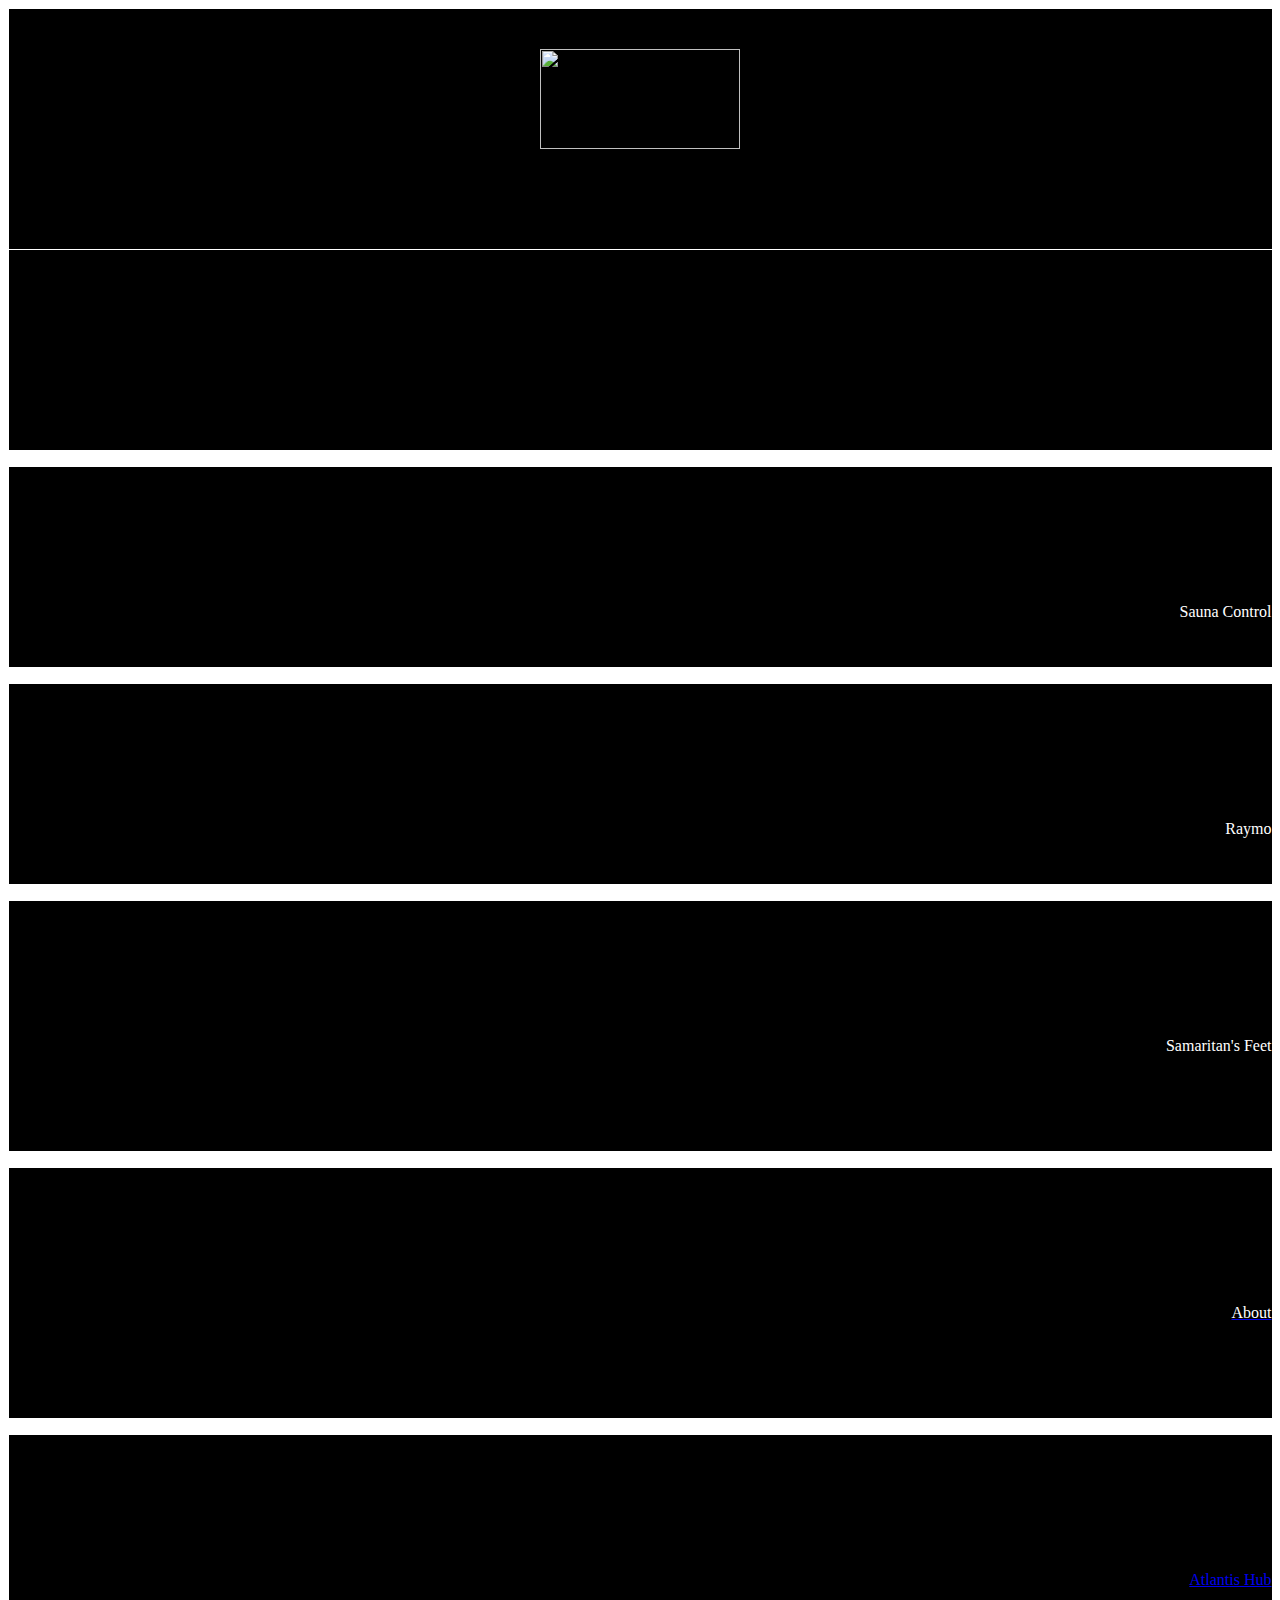
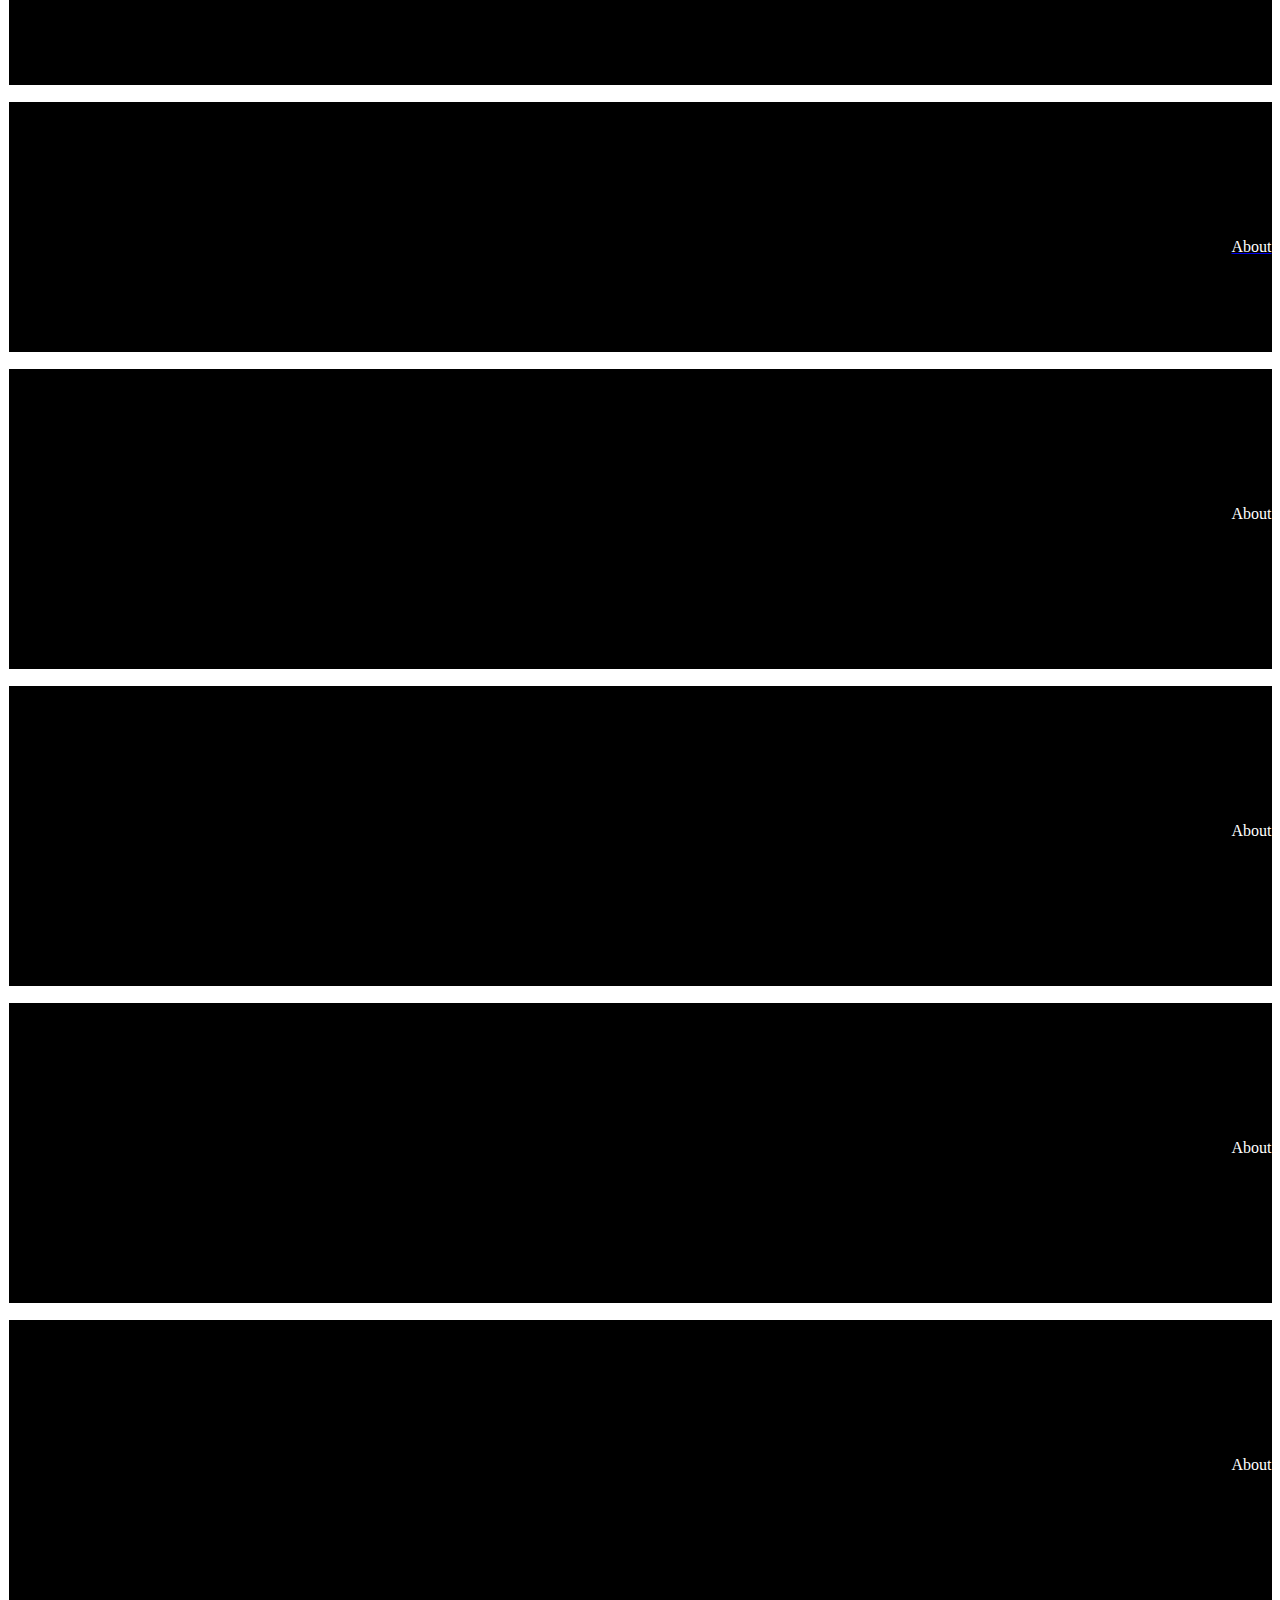
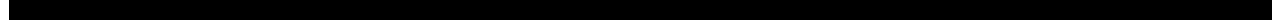
==== index.html @ c7a0f67f "about(hmtl)" ====
<DOCTYPE html>
  <html>
  <head>
    <!--meta tags --->
    <meta http-equiv="content-type" content="text/html; carset=UTF-8"/>
    <meta name="viewport" content="width=device-width, initial-scale=1, shrink-to-fit=no">
    <link rel="stylesheet" href="https://maxcdn.bootstrapcdn.com/bootstrap/4.0.0-beta.2/css/bootstrap.min.css" integrity="sha384-PsH8R72JQ3SOdhVi3uxftmaW6Vc51MKb0q5P2rRUpPvrszuE4W1povHYgTpBfshb" crossorigin="anonymous">
    <title>Gatemba Esther</title>
    <!-- styles -->
    <link rel="stylesheet" href="./lib/layoutstyle.css">
    <!-- bootstrap css -->
    <link rel="stylesheet" href="https://maxcdn.bootstrapcdn.com/bootstrap/4.0.0-beta.2/css/bootstrap.min.css" integrity="sha384-PsH8R72JQ3SOdhVi3uxftmaW6Vc51MKb0q5P2rRUpPvrszuE4W1povHYgTpBfshb" crossorigin="anonymous">
    <!-- JQuery -->
    <script src="https://ajax.googleapis.com/ajax/libs/jquery/3.2.1/jquery.min.js"></script>
    <!-- fonts -->
    <link href="https://fonts.googleapis.com/css?family=Alegreya+Sans+SC|Poppins" rel="stylesheet">

  </head>
  <div class="container-fluid">
    <div class="row">
      <!--- boxes---->
      <div class="col-12 col-sm-6 col-md-3 col-lg-3 no-padding">
        <a href="index.html">
        <div class="box logo">
          <img src="lib/img/Esther-logo-2.png" alt="GatembaEsther_logo">
        </a>
        </div>
      </div>
      <!---about--->
      <div class="col-12 col-sm-6 col-md-3 col-lg-3 no-padding">
        <div class="box box1">
        </div>
      </div>
      <!-- page1--->
      <div class="col-12 col-sm-6 col-md-3 col-lg-3 no-padding">
        <div class="box box2">
          <p> Sauna Control</p>
        </div>
      </div>
      <!---page2--->
      <div class="col-12 col-sm-6 col-md-3 col-lg-3 no-padding">
        <div class="box box3">
          <p> Raymo</p>
        </div>
      </div>
      <!--page3-->
      <div class="col-12 col-sm-6 col-md-3 col-lg-3 no-padding">
        <div class="box box4">
          <p> Samaritan's Feet</p>
        </div>
      </div>
      <!---page4--->
      <div class="col-12 col-sm-6 col-md-3 col-lg-3 no-padding">
        <a href="about.html">
          <div class="box box5">
          <p> About</p>
        </div></a>
      </div>
      <!---page5--->
      <div class="col-12 col-sm-6 col-md-3 col-lg-3 no-padding">
        <div class="box box6">
          <a href="atlnhub.html">
          <p> Atlantis Hub</p>
        </div>
      </a>
      </div>
      <!---page6---->
      <div class="col-12 col-sm-6 col-md-3 col-lg-3 no-padding">
        <a href="smrtns.html">
        <div class="box box7">
          <p> About</p>
        </div>
        <a>
      </div>
      <div class="col-12 col-sm-6 col-md-3 col-lg-3 no-padding">
        <div class="box box8">
          <p> About</p>
        </div>
      </div>
      <div class="col-12 col-sm-6 col-md-3 col-lg-3 no-padding">
        <div class="box box9">
          <p> About</p>
        </div>
      </div>
      <div class="col-12 col-sm-6 col-md-3 col-lg-3 no-padding">
        <div class="box box10">
          <p> About</p>
        </div>
      </div>
      <div class="col-12 col-sm-6 col-md-3 col-lg-3 no-padding">
        <div class="box box11">
          <p> About</p>
        </div>
      </div>
    </div>
  </div>
  <script src="https://code.jquery.com/jquery-3.2.1.slim.min.js" integrity="sha384-KJ3o2DKtIkvYIK3UENzmM7KCkRr/rE9/Qpg6aAZGJwFDMVNA/GpGFF93hXpG5KkN" crossorigin="anonymous"></script>
  <script src="https://cdnjs.cloudflare.com/ajax/libs/popper.js/1.12.3/umd/popper.min.js" integrity="sha384-vFJXuSJphROIrBnz7yo7oB41mKfc8JzQZiCq4NCceLEaO4IHwicKwpJf9c9IpFgh" crossorigin="anonymous"></script>
  <script src="https://maxcdn.bootstrapcdn.com/bootstrap/4.0.0-beta.2/js/bootstrap.min.js" integrity=
</body>



</html>
---- lib/layoutstyle.css ----
/*header
.header{
  display: grid;
  background: green;
  height: 30px;
  margin-top: 30px;
}*/
/*Global elements*/
/*mainpage*/

.a{
  font-family: 'Alegreya' 'Poppins', sans;
}

/*p{
  color: white;
  text-align: right;
  margin-right: 10px;
}*/

.p{
  font-family: 'Quicksand' 'Poppins', sans-serif;
}
/*projects*/

img{
  height: 100px;
  width: 200px;
}

.logo {
  height: 200px;
  color: white;
  line-height: 290px;
  text-align: center;
background-color: black;
padding-top: 40px;
}

.logo:hover{
background-color: white;
background: no-repeat;

}


.box1 {
  background-color: black;
  height: 200px;
  color: white;
  text-align: right;
  line-height: 290px;

}

.box2{
  background-color: black;
  height: 200px;
  color: white;
  text-align: right;
  line-height: 290px;

}

.box3{
  background-color: black;
  height: 200px;
  color: white;
  text-align: right;
  line-height: 290px;

}

.box4{
  background-color: black;
  height: 250px;
  color: white;
  text-align: right;
  line-height: 290px;

}

.box5{
  background-color: black;
  height: 250px;
  color: white;
  text-align: right;
  line-height: 290px;

}
/*sidenavigation*/
.box6{
  background-color: black;
  height: 250px;
  color: white;
  text-align: right;
  line-height: 290px;

}

.box7{
  background-color: black;
  height: 250px;
  color: white;
  text-align: right;
  line-height: 290px;

}

.box8{
  background-color: black;
  height: 300px;
  color: white;
  text-align: right;
  line-height: 290px;

}

.box9{
  background-color: black;
  height: 300px;
  color: white;
  text-align: right;
  line-height: 290px;

}

.box10{
  background-color: black;
  height: 300px;
  color: white;
  text-align: right;
  line-height: 290px;

}

.box11{
  background-color: black;
  height: 300px;
  color: white;
  text-align: right;
  line-height: 290px;


}

.box:hover{
  animation: shake 1.0s cubic-bezier(.36,.07,.19,.97) both;
 transform: translate3d(0, 0, 0);
 backface-visibility: hidden;
 perspective: 1000px;

}

.no-padding {
  padding: 0.5 0.5 0.5 0.5 !important;
}

/*sidenav*/
#sidenav{
  height:100px;
  text-align: left;
  font-size: 20px;
  font-family: 'Raleway',sans-serif;
  font-weight: 200;
  font-size: 1em;
  background-color: yellow;
}

/*bounceInDown
@keyframes bounceInDown {
  from, 60%, 75%, 90%, to {
    animation-timing-function: cubic-bezier(0.215, 0.610, 0.355, 1.000);
  }

  0% {
    opacity: 0;
    transform: translate3d(0, -3000px, 0);
  }

  60% {
    opacity: 1;
    transform: translate3d(0, 25px, 0);
  }

  75% {
    transform: translate3d(0, -10px, 0);
  }

  90% {
    transform: translate3d(0, 5px, 0);
  }

  to {
    transform: none;
  }
}

.bounceInDown {
  animation-name: bounceInDown;
}*/

/*shake*/
@keyframes shake {
  10%, 90% {
    transform: translate3d(-1px, 0, 0);
  }

  20%, 80% {
    transform: translate3d(2px, 0, 0);
  }

  30%, 50%, 70% {
    transform: translate3d(-4px, 0, 0);
  }

  40%, 60% {
    transform: translate3d(4px, 0, 0);
  }
}
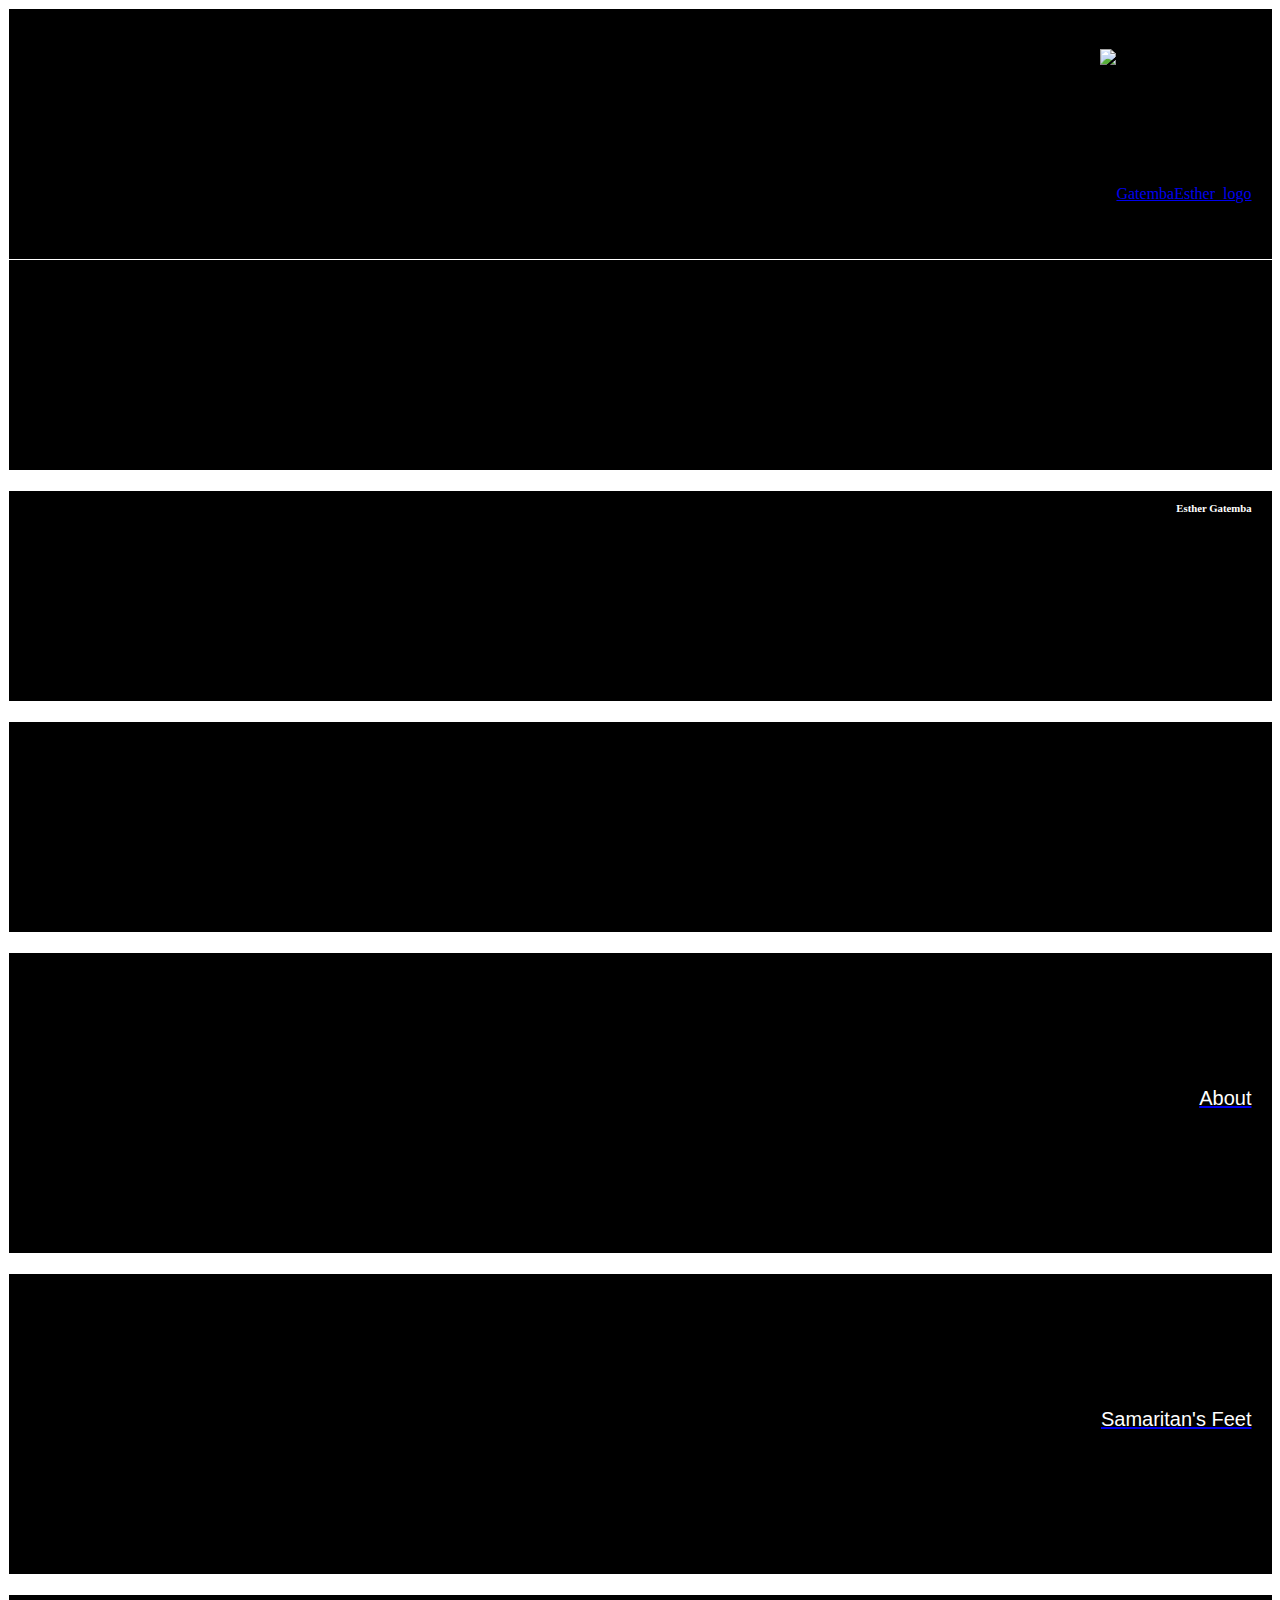
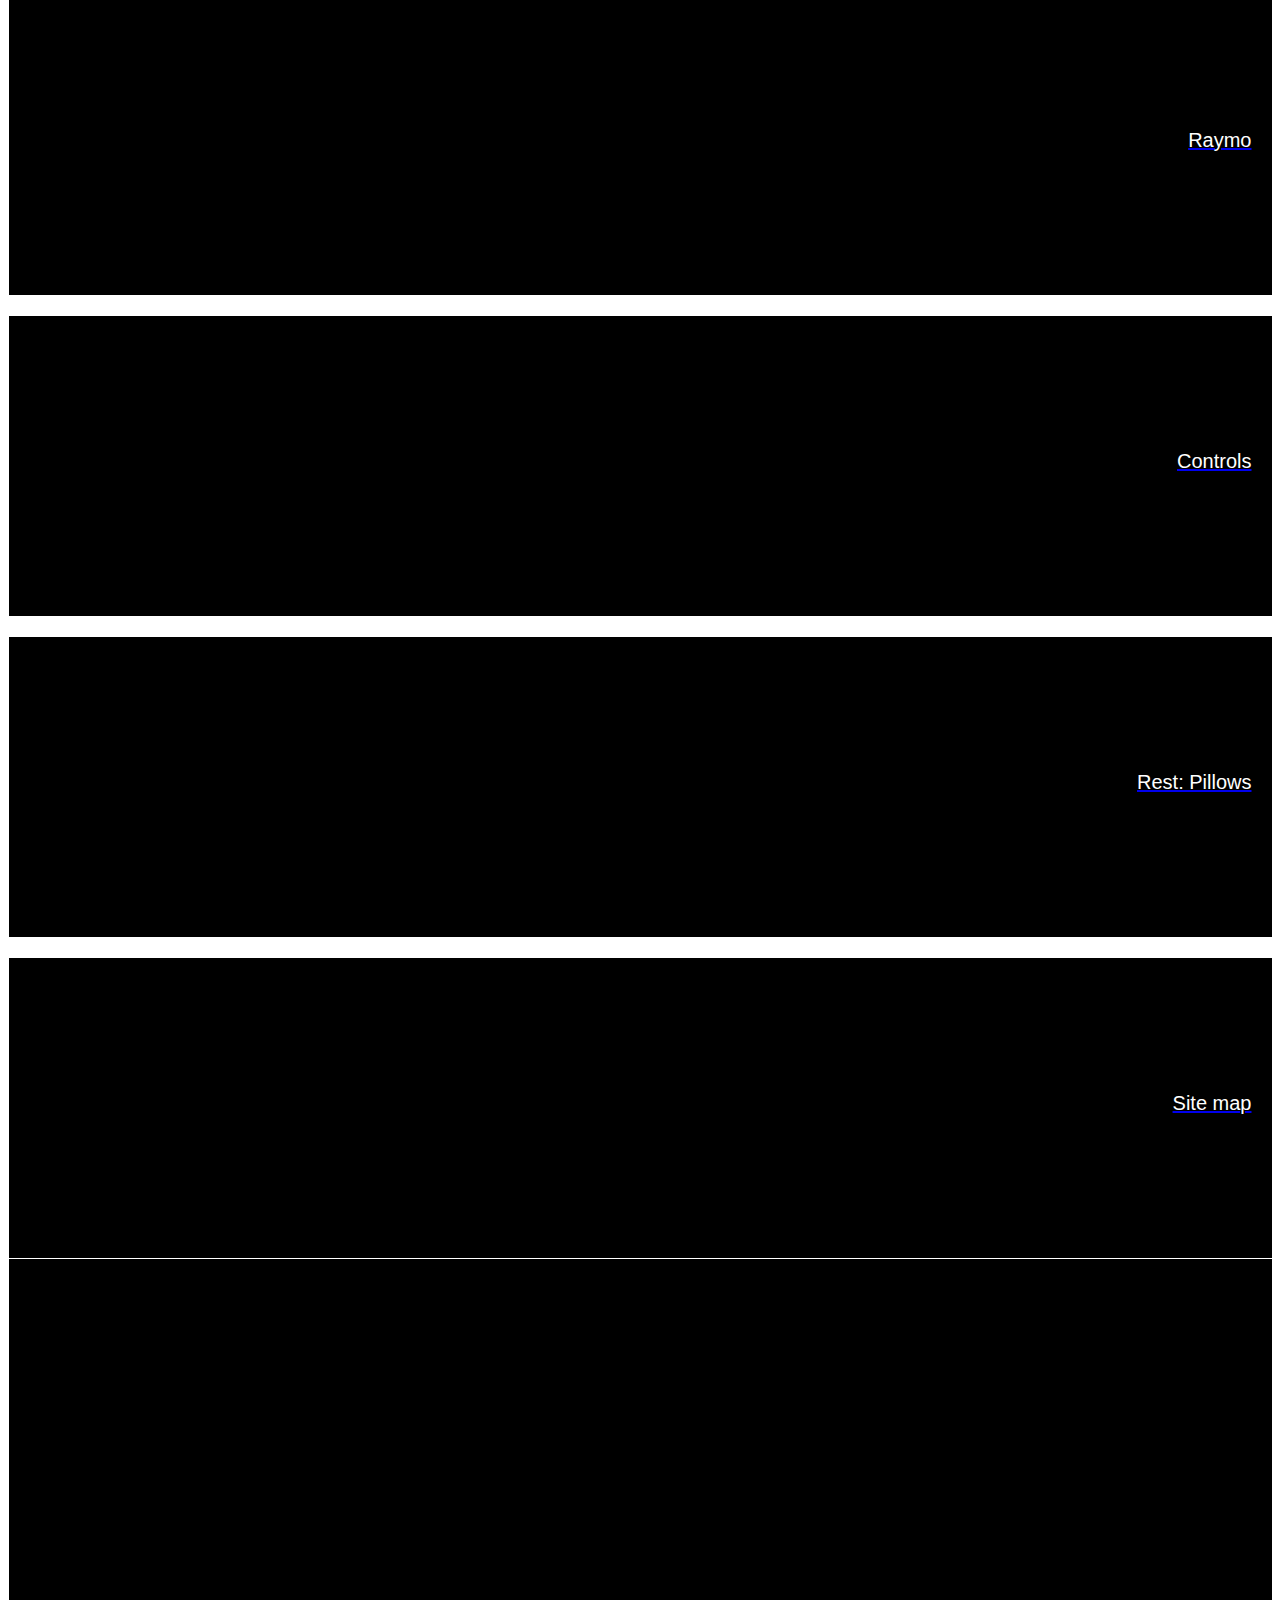
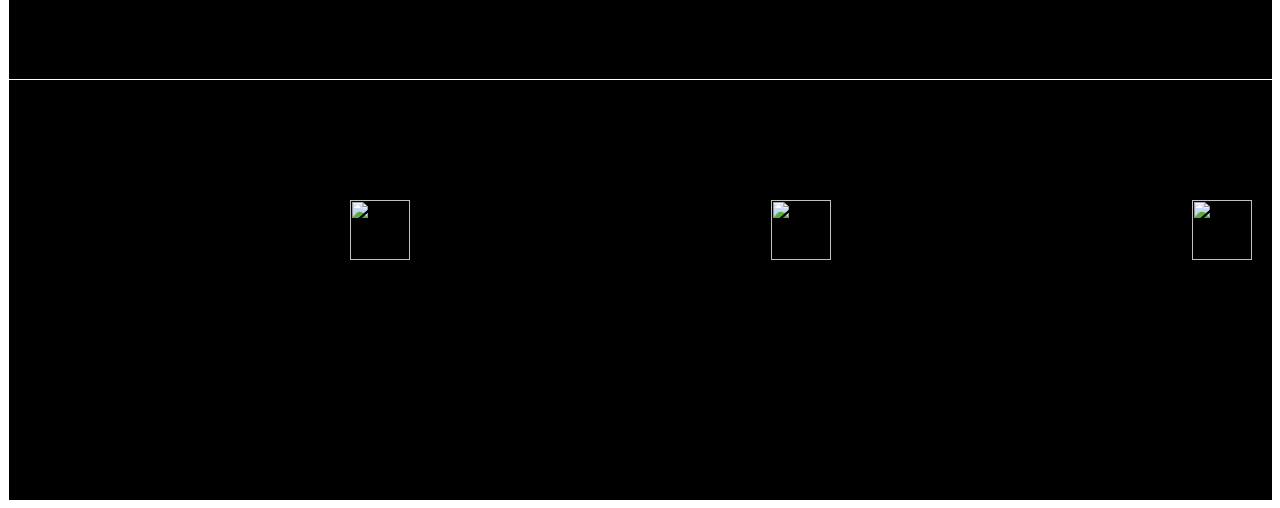
==== commit 587758e8: "pages" ====
--- a/index.html
+++ b/index.html
@@ -24,72 +24,82 @@
         <div class="box logo">
           <img src="lib/img/Esther-logo-2.png" alt="GatembaEsther_logo">
         </a>
+        <h6> Esther Gatemba</h6>
         </div>
       </div>
-      <!---about--->
+      <!---box1--->
       <div class="col-12 col-sm-6 col-md-3 col-lg-3 no-padding">
-        <div class="box box1">
+        <div class=" box1">
+        </div></a>
+      </a>
+      </div>
+      <!-- box2--->
+      <div class="col-12 col-sm-6 col-md-3 col-lg-3 no-padding">
+        <div class="box box2">
+          <p> empty </p>
         </div>
       </div>
-      <!-- page1--->
+      <!---box3--->
       <div class="col-12 col-sm-6 col-md-3 col-lg-3 no-padding">
-        <div class="box box2">
-          <p> Sauna Control</p>
+        <div class=" box3">
+          <p> empty</p>
         </div>
       </div>
-      <!---page2--->
-      <div class="col-12 col-sm-6 col-md-3 col-lg-3 no-padding">
-        <div class="box box3">
-          <p> Raymo</p>
-        </div>
-      </div>
-      <!--page3-->
-      <div class="col-12 col-sm-6 col-md-3 col-lg-3 no-padding">
-        <div class="box box4">
-          <p> Samaritan's Feet</p>
-        </div>
-      </div>
-      <!---page4--->
+      <!--box4 about-->
       <div class="col-12 col-sm-6 col-md-3 col-lg-3 no-padding">
         <a href="about.html">
-          <div class="box box5">
+        <div class="box box4">
           <p> About</p>
         </div></a>
       </div>
-      <!---page5--->
+      <!---box5 samaritan's feet--->
       <div class="col-12 col-sm-6 col-md-3 col-lg-3 no-padding">
-        <div class="box box6">
-          <a href="atlnhub.html">
-          <p> Atlantis Hub</p>
-        </div>
-      </a>
+        <a href="page1.html">
+          <div class="box box5">
+          <p>Samaritan's Feet</p>
+        </div></a>
       </div>
-      <!---page6---->
+      <!---box6 Raymo--->
       <div class="col-12 col-sm-6 col-md-3 col-lg-3 no-padding">
-        <a href="smrtns.html">
+        <a href="raymo.html">
+          <div class="box box6">
+          <p>  Raymo</p>
+        </div></a>
+      </div>
+      <!---box7 Controls---->
+      <div class="col-12 col-sm-6 col-md-3 col-lg-3 no-padding">
+        <a href="controls.html">
         <div class="box box7">
-          <p> About</p>
-        </div>
-        <a>
+          <p> Controls</p>
+        </div></a>
       </div>
+      <!-----box8 Pillowsite---->
       <div class="col-12 col-sm-6 col-md-3 col-lg-3 no-padding">
+        <a href="flpillow.html">
         <div class="box box8">
-          <p> About</p>
+          <p> Rest: Pillows</p>
+        </div></a>
+      </div>
+      <!---box9 site map---->
+      <div class="col-12 col-sm-6 col-md-3 col-lg-3 no-padding">
+        <a href="sitemap.html">
+        <div class=" box9">
+            <p> Site map</p>
+        </div></a>
+      </div>
+      <!---box10 ---->
+      <div class="col-12 col-sm-6 col-md-3 col-lg-3 no-padding">
+        <div class=" box10">
+
         </div>
       </div>
+      <!---box11---->
       <div class="col-12 col-sm-6 col-md-3 col-lg-3 no-padding">
-        <div class="box box9">
-          <p> About</p>
-        </div>
-      </div>
-      <div class="col-12 col-sm-6 col-md-3 col-lg-3 no-padding">
-        <div class="box box10">
-          <p> About</p>
-        </div>
-      </div>
-      <div class="col-12 col-sm-6 col-md-3 col-lg-3 no-padding">
-        <div class="box box11">
-          <p> About</p>
+        <div class=" box11">
+          <a href="https://esthergatemba.github.io/flipStitchPillow.esthergatemba.io/"><img src="lib/img/Github-Mark-Light-120px-plus.png" class="box" alt="Github logo" height="60"><br></a><p> Gitbub</p>
+          <a href="facebook link"><img src="lib/img/FB-f-Logo__white_144.png" class="box" alt="facebook logo" height="60"><br></a><p> Facebook</p>
+          <a href="Linked in"><img src="lib/img/In-White-121px-R.png" class="box" alt="LinkedIn logo" height="60"><br></a><p>LinkedIn</p>
+          <!--p> about | contact | sitemap | Copyright</p-->
         </div>
       </div>
     </div>
--- a/lib/layoutstyle.css
+++ b/lib/layoutstyle.css
@@ -1,110 +1,118 @@
-/*header
-.header{
-  display: grid;
-  background: green;
-  height: 30px;
-  margin-top: 30px;
-}*/
-/*Global elements*/
-/*mainpage*/
+
 
 .a{
   font-family: 'Alegreya' 'Poppins', sans;
+  text-decoration: none;
 }
-
-/*p{
-  color: white;
-  text-align: right;
-  margin-right: 10px;
-}*/
 
 .p{
   font-family: 'Quicksand' 'Poppins', sans-serif;
+  color: white;
 }
 /*projects*/
 
-img{
-  height: 100px;
-  width: 200px;
+.img{
+  height: 50px;
+  width: 100px;
+  padding-top: 10px;
 }
 
 .logo {
-  height: 200px;
+  height: 210px;
   color: white;
   line-height: 290px;
-  text-align: center;
-background-color: black;
-padding-top: 40px;
+  text-align: right;
+  background-color: black;
+  padding-top: 40px;
+  padding-right: 20px;
 }
 
 .logo:hover{
-background-color: white;
-background: no-repeat;
+  background-color: white;
+  background: no-repeat;
 
 }
 
 
 .box1 {
   background-color: black;
-  height: 200px;
-  color: white;
+  height: 210px;
+  color: black;
   text-align: right;
   line-height: 290px;
-
+  padding-right: 20px;
+  font-family: 'Quicksand', sans-serif;
+  font-size: 20px;
 }
 
 .box2{
   background-color: black;
-  height: 200px;
-  color: white;
+  height: 210px;
+  color: black;
   text-align: right;
   line-height: 290px;
-
+  padding-right: 20px;
+  font-family: 'Quicksand', sans-serif;
+  font-size: 20px;
 }
 
 .box3{
   background-color: black;
-  height: 200px;
-  color: white;
+  height: 210px;
+  color: black;
   text-align: right;
   line-height: 290px;
+  padding-right: 20px;
+  font-family: 'Quicksand', sans-serif;
+  font-size: 20px;
 
 }
 
 .box4{
   background-color: black;
-  height: 250px;
+  height: 300px;
   color: white;
   text-align: right;
   line-height: 290px;
+  padding-right: 20px;
+  font-family: 'Quicksand', sans-serif;
+  font-size: 20px;
 
 }
 
 .box5{
   background-color: black;
-  height: 250px;
+  height: 300px;
   color: white;
   text-align: right;
   line-height: 290px;
+  padding-right: 20px;
+  font-family: 'Quicksand', sans-serif;
+  font-size: 20px;
 
 }
 /*sidenavigation*/
 .box6{
   background-color: black;
-  height: 250px;
+  height: 300px;
   color: white;
   text-align: right;
   line-height: 290px;
+  padding-right: 20px;
+  font-family: 'Quicksand', sans-serif;
+  font-size: 20px;
 
 }
 
 .box7{
   background-color: black;
-  height: 250px;
+  height: 300px;
   color: white;
   text-align: right;
   line-height: 290px;
-
+  padding-right: 20px;
+  font-family: 'Quicksand', sans-serif;
+  font-size: 20px;
 }
 
 .box8{
@@ -113,7 +121,9 @@
   color: white;
   text-align: right;
   line-height: 290px;
-
+  padding-right: 20px;
+  font-family: 'Quicksand', sans-serif;
+  font-size: 20px;
 }
 
 .box9{
@@ -122,7 +132,9 @@
   color: white;
   text-align: right;
   line-height: 290px;
-
+  padding-right: 20px;
+  font-family: 'Quicksand', sans-serif;
+  font-size: 20px;
 }
 
 .box10{
@@ -131,74 +143,39 @@
   color: white;
   text-align: right;
   line-height: 290px;
+  padding-right: 10px;
+  padding-top: 120px;
+  font-family: 'Quicksand', sans-serif;
+  font-size: 20px;
 
 }
 
 .box11{
   background-color: black;
   height: 300px;
-  color: white;
+  color: black;
   text-align: right;
-  line-height: 290px;
-
+  line-height: 100px;
+  padding-right: 20px;
+  padding-top: 120px;
+  columns: 3;
+  text-decoration: none;
+  font-family: 'Quicksand', sans-serif;
+  font-size: 20px;
 
 }
 
 .box:hover{
   animation: shake 1.0s cubic-bezier(.36,.07,.19,.97) both;
- transform: translate3d(0, 0, 0);
- backface-visibility: hidden;
- perspective: 1000px;
+  transform: translate3d(0, 0, 0);
+  backface-visibility: hidden;
+  perspective: 1000px;
 
 }
 
 .no-padding {
   padding: 0.5 0.5 0.5 0.5 !important;
 }
-
-/*sidenav*/
-#sidenav{
-  height:100px;
-  text-align: left;
-  font-size: 20px;
-  font-family: 'Raleway',sans-serif;
-  font-weight: 200;
-  font-size: 1em;
-  background-color: yellow;
-}
-
-/*bounceInDown
-@keyframes bounceInDown {
-  from, 60%, 75%, 90%, to {
-    animation-timing-function: cubic-bezier(0.215, 0.610, 0.355, 1.000);
-  }
-
-  0% {
-    opacity: 0;
-    transform: translate3d(0, -3000px, 0);
-  }
-
-  60% {
-    opacity: 1;
-    transform: translate3d(0, 25px, 0);
-  }
-
-  75% {
-    transform: translate3d(0, -10px, 0);
-  }
-
-  90% {
-    transform: translate3d(0, 5px, 0);
-  }
-
-  to {
-    transform: none;
-  }
-}
-
-.bounceInDown {
-  animation-name: bounceInDown;
-}*/
 
 /*shake*/
 @keyframes shake {
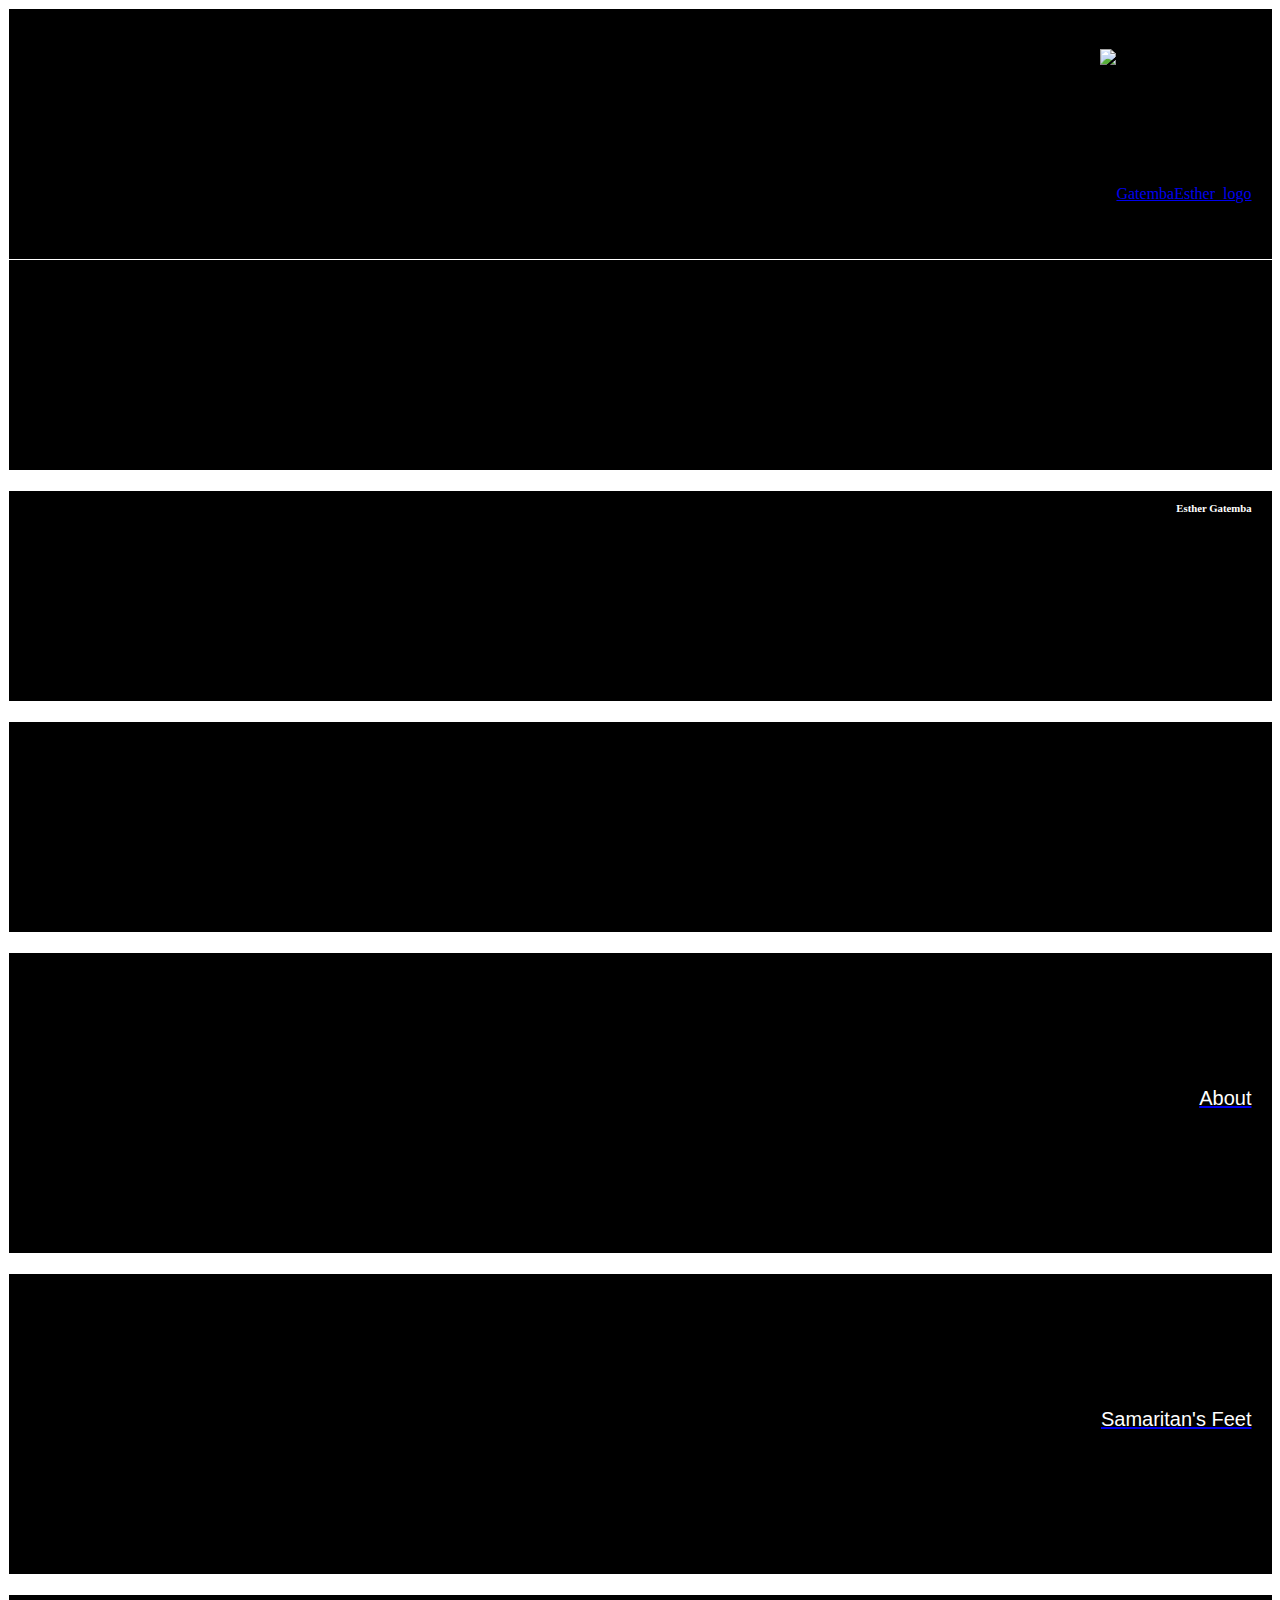
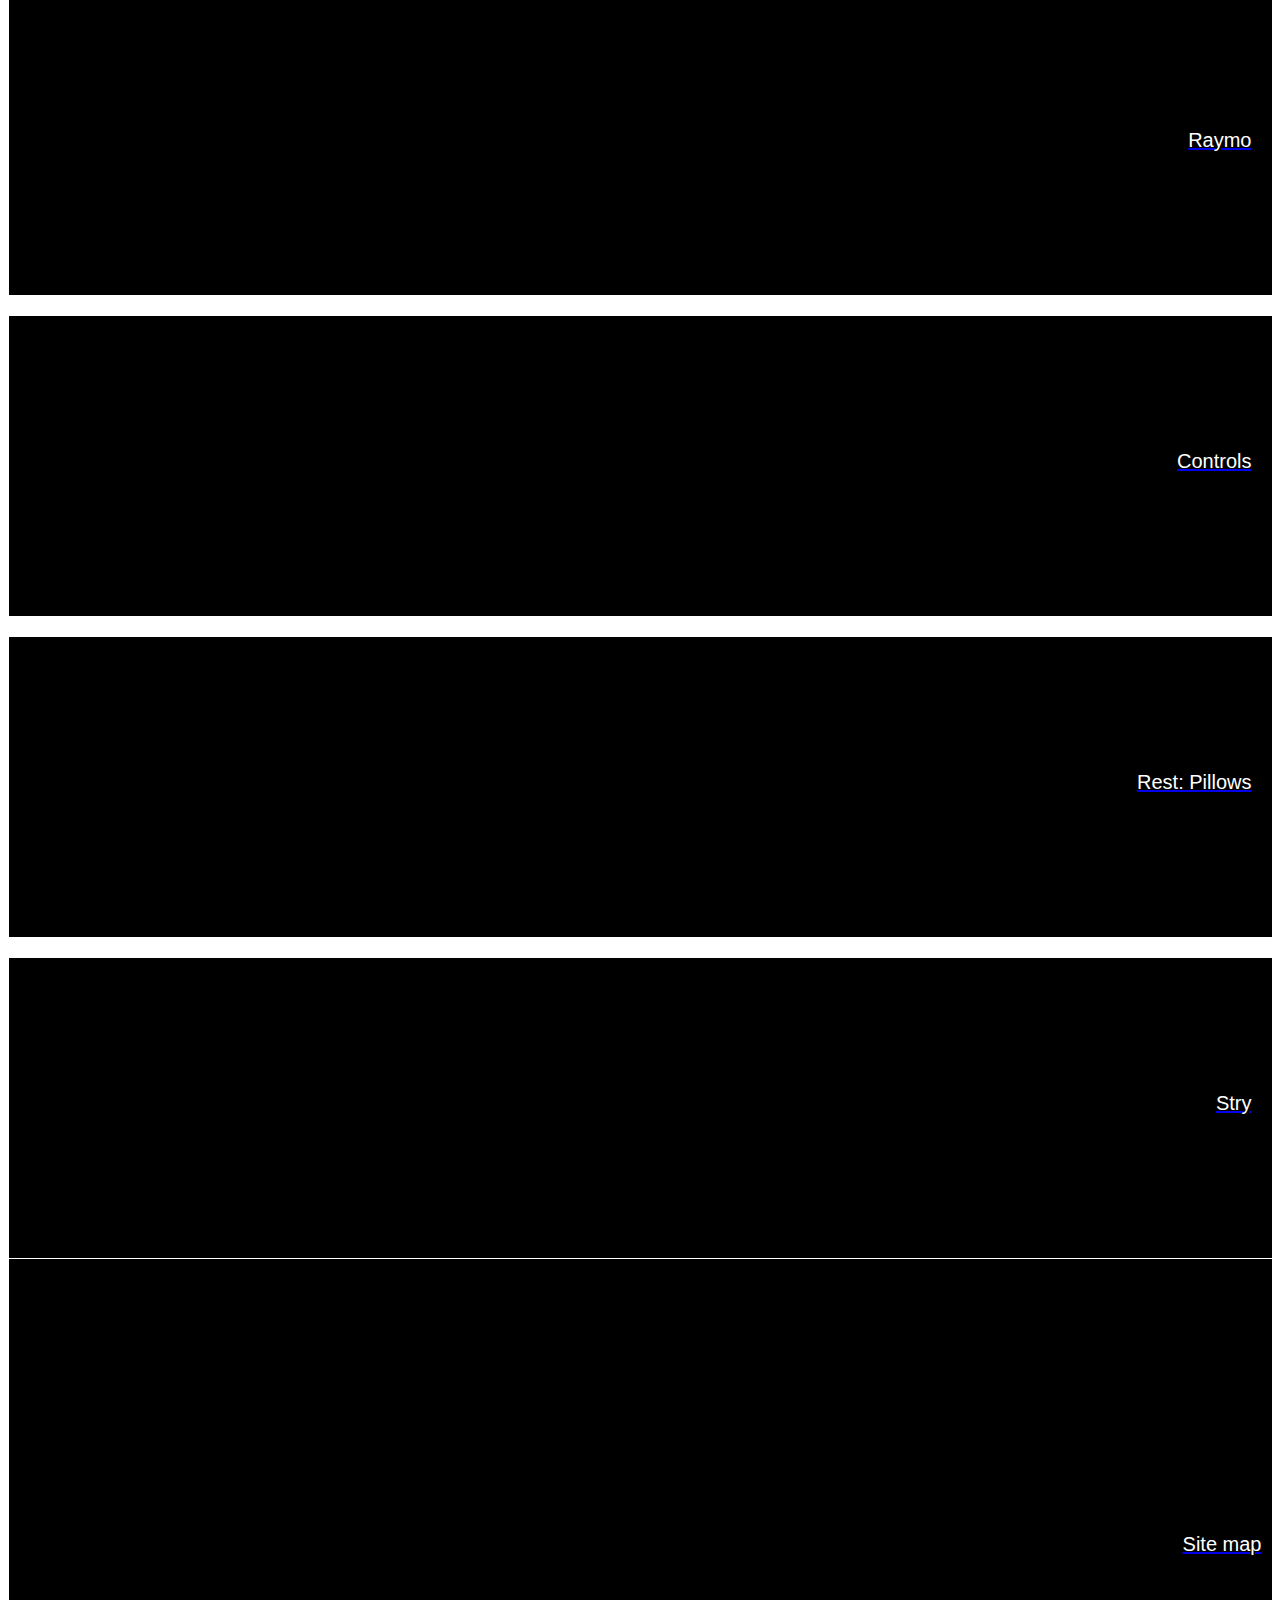
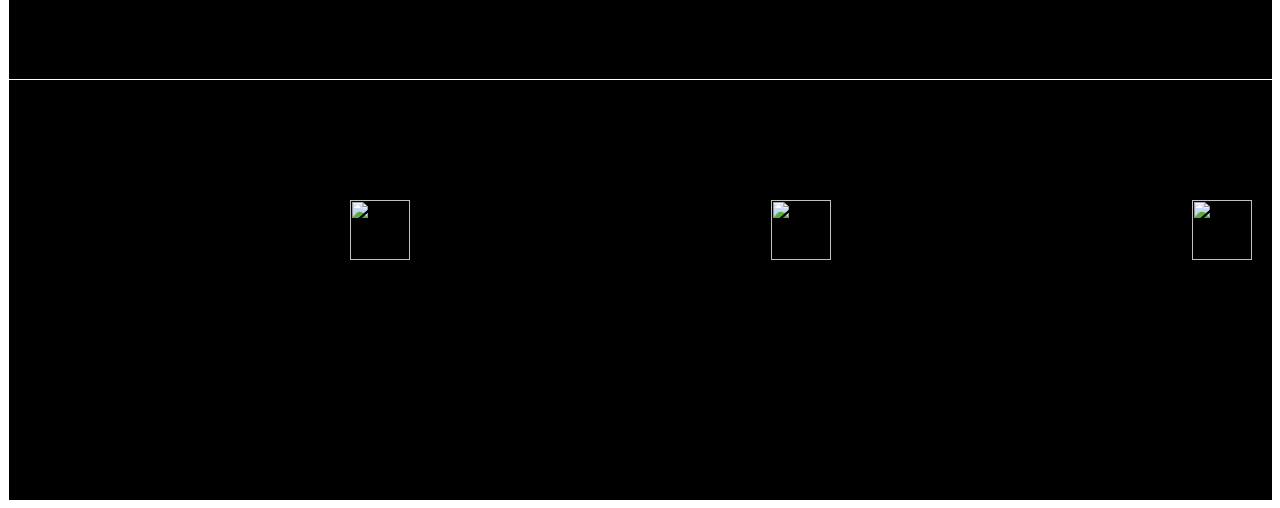
==== commit a34f80cb: "add portfolio logo to FlpStchPlw" ====
--- a/index.html
+++ b/index.html
@@ -75,23 +75,24 @@
       </div>
       <!-----box8 Pillowsite---->
       <div class="col-12 col-sm-6 col-md-3 col-lg-3 no-padding">
-        <a href="flpillow.html">
+        <a href="Flpillow.html">
         <div class="box box8">
           <p> Rest: Pillows</p>
         </div></a>
       </div>
       <!---box9 site map---->
       <div class="col-12 col-sm-6 col-md-3 col-lg-3 no-padding">
-        <a href="sitemap.html">
+        <a href="stry.html">
         <div class=" box9">
-            <p> Site map</p>
+            <p> Stry</p>
         </div></a>
       </div>
       <!---box10 ---->
       <div class="col-12 col-sm-6 col-md-3 col-lg-3 no-padding">
+        <a href="sitemap.html">
         <div class=" box10">
-
-        </div>
+          <p> Site map</p>
+        </div></a>
       </div>
       <!---box11---->
       <div class="col-12 col-sm-6 col-md-3 col-lg-3 no-padding">
@@ -99,7 +100,6 @@
           <a href="https://esthergatemba.github.io/flipStitchPillow.esthergatemba.io/"><img src="lib/img/Github-Mark-Light-120px-plus.png" class="box" alt="Github logo" height="60"><br></a><p> Gitbub</p>
           <a href="facebook link"><img src="lib/img/FB-f-Logo__white_144.png" class="box" alt="facebook logo" height="60"><br></a><p> Facebook</p>
           <a href="Linked in"><img src="lib/img/In-White-121px-R.png" class="box" alt="LinkedIn logo" height="60"><br></a><p>LinkedIn</p>
-          <!--p> about | contact | sitemap | Copyright</p-->
         </div>
       </div>
     </div>
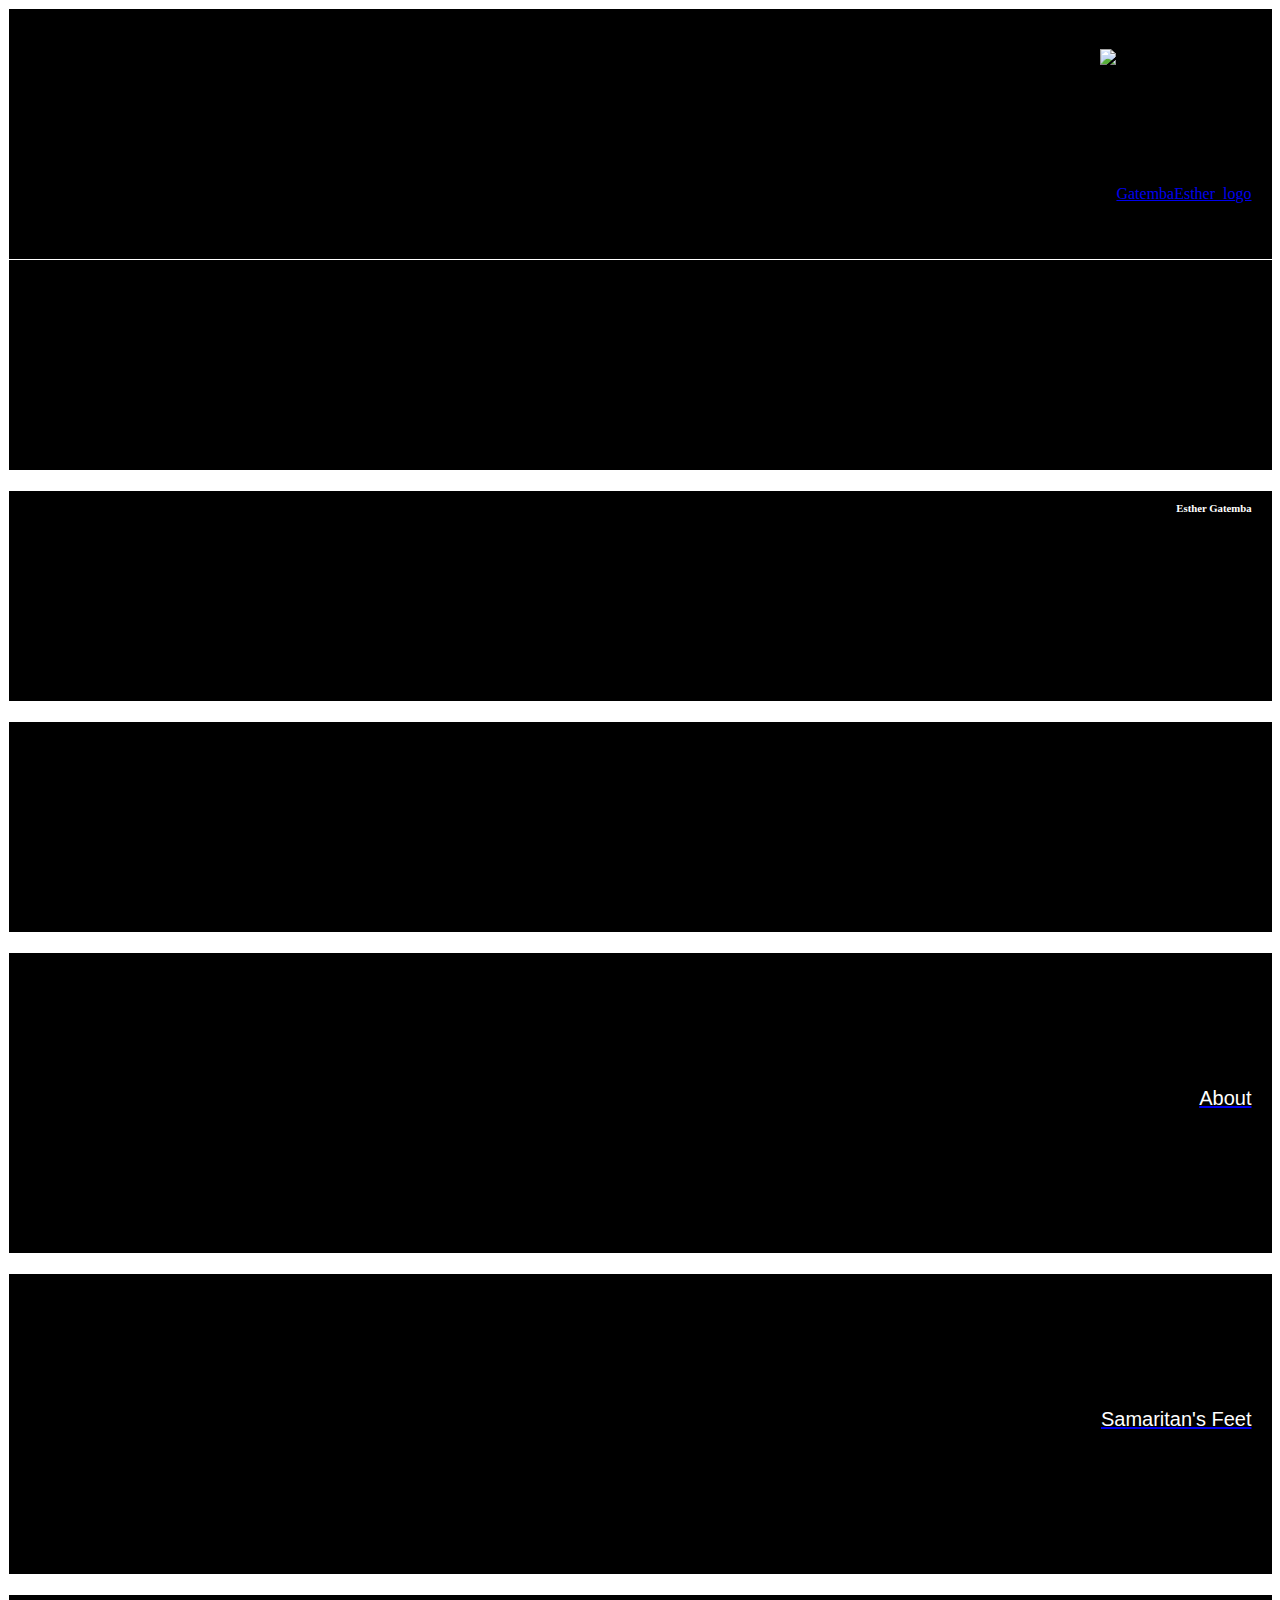
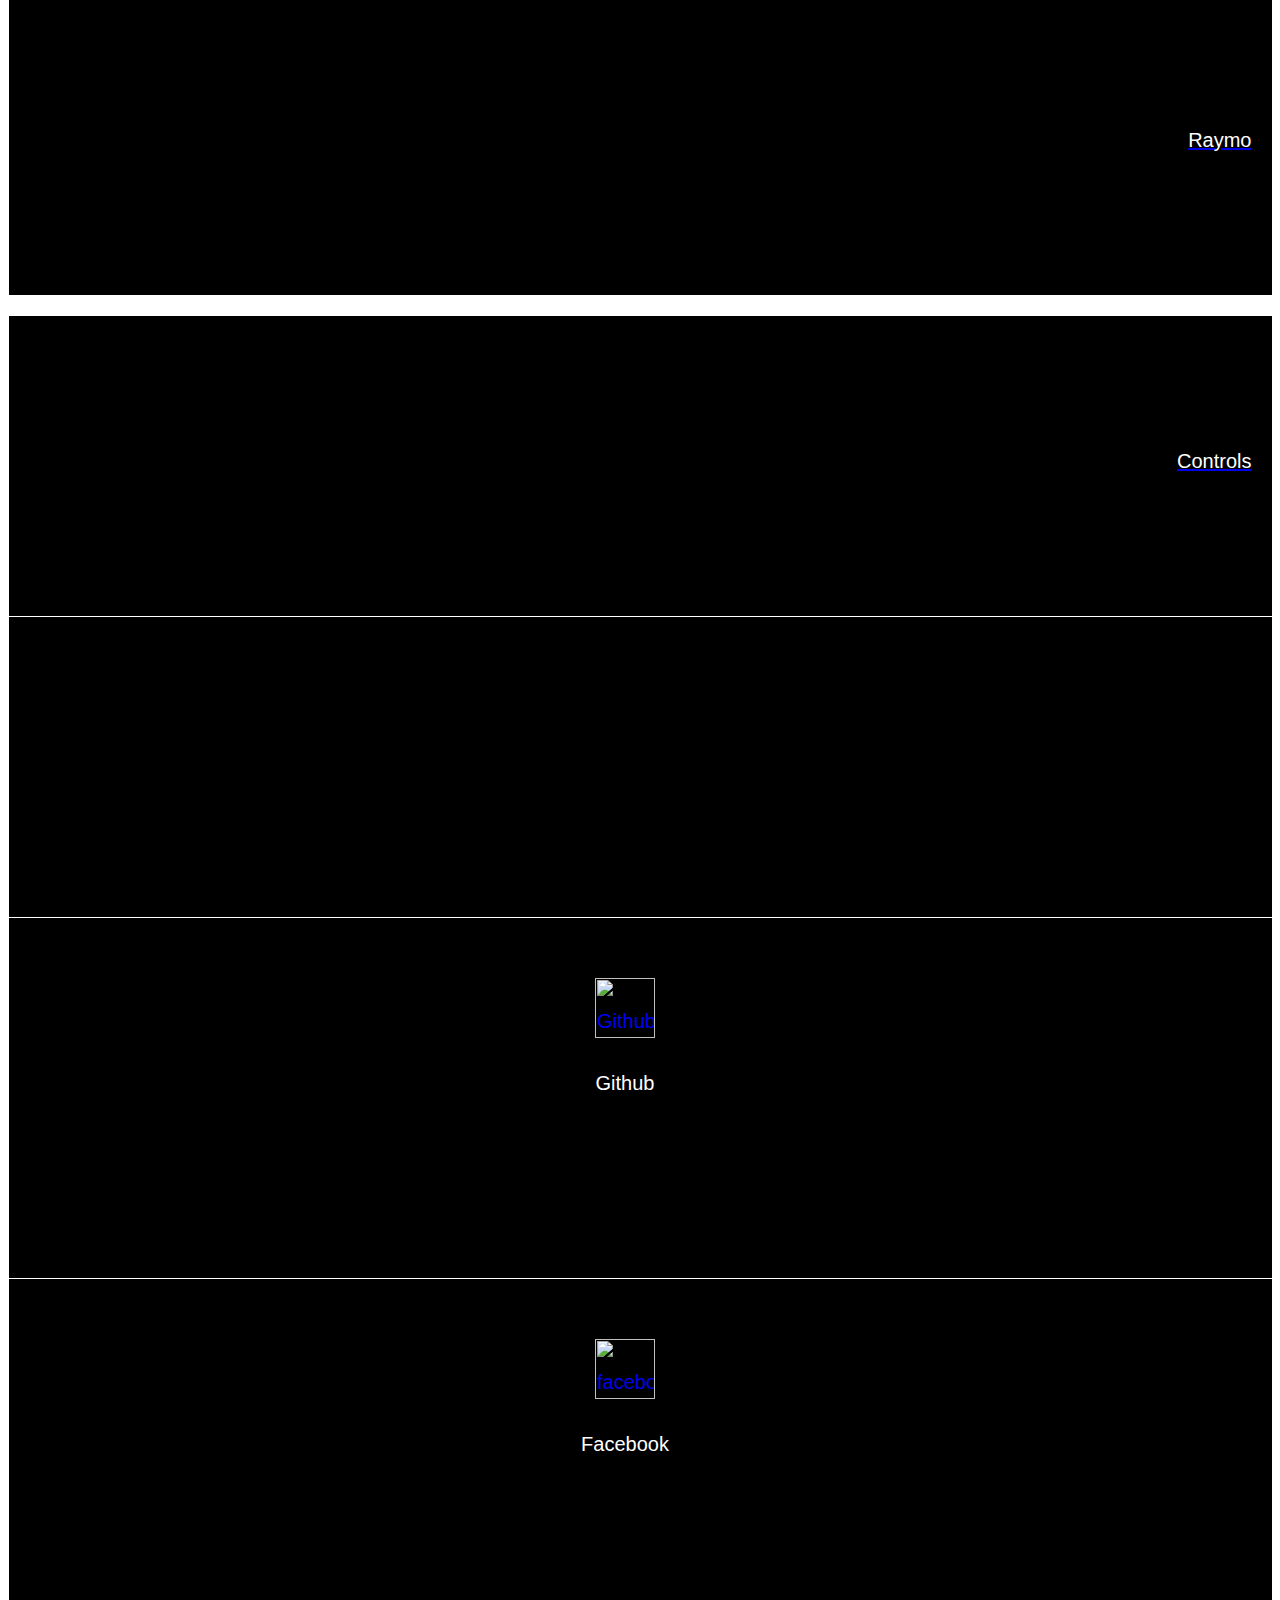
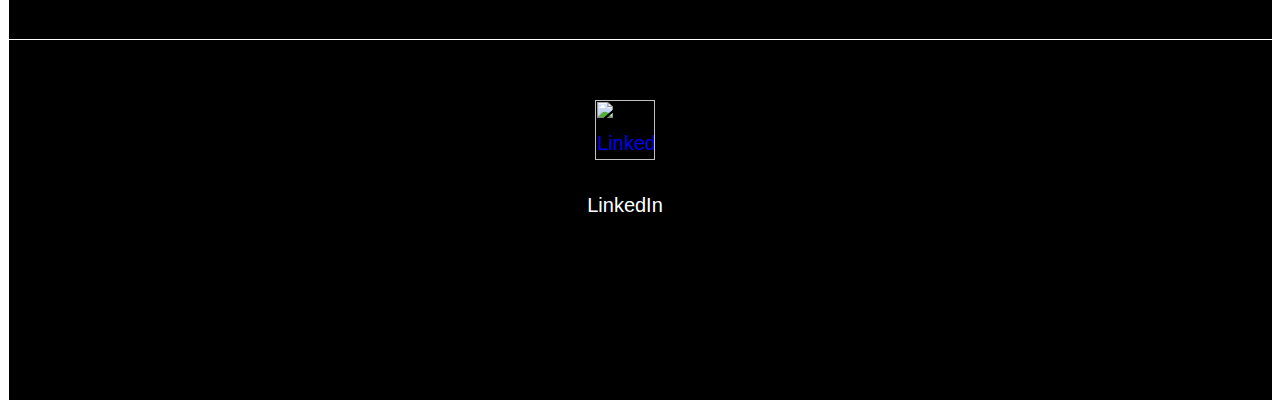
==== commit e44cd6ea: "blogger etc" ====
--- a/index.html
+++ b/index.html
@@ -35,7 +35,7 @@
       </div>
       <!-- box2--->
       <div class="col-12 col-sm-6 col-md-3 col-lg-3 no-padding">
-        <div class="box box2">
+        <div class=" box2">
           <p> empty </p>
         </div>
       </div>
@@ -75,30 +75,24 @@
       </div>
       <!-----box8 Pillowsite---->
       <div class="col-12 col-sm-6 col-md-3 col-lg-3 no-padding">
-        <a href="Flpillow.html">
         <div class="box box8">
-          <p> Rest: Pillows</p>
-        </div></a>
+        </div>
       </div>
       <!---box9 site map---->
       <div class="col-12 col-sm-6 col-md-3 col-lg-3 no-padding">
-        <a href="stry.html">
         <div class=" box9">
-            <p> Stry</p>
-        </div></a>
+          <a href="https://esthergatemba.github.io/flipStitchPillow.esthergatemba.io/"><img src="lib/img/Github-Mark-Light-120px-plus.png" class="box" alt="Github logo" height="60"><br></a><p> Github</p>
+        </div>
       </div>
       <!---box10 ---->
       <div class="col-12 col-sm-6 col-md-3 col-lg-3 no-padding">
-        <a href="sitemap.html">
         <div class=" box10">
-          <p> Site map</p>
-        </div></a>
+          <a href="facebook link"><img src="lib/img/FB-f-Logo__white_144.png" class="box" alt="facebook logo" height="60"><br></a><p> Facebook</p>
+        </div>
       </div>
       <!---box11---->
       <div class="col-12 col-sm-6 col-md-3 col-lg-3 no-padding">
         <div class=" box11">
-          <a href="https://esthergatemba.github.io/flipStitchPillow.esthergatemba.io/"><img src="lib/img/Github-Mark-Light-120px-plus.png" class="box" alt="Github logo" height="60"><br></a><p> Gitbub</p>
-          <a href="facebook link"><img src="lib/img/FB-f-Logo__white_144.png" class="box" alt="facebook logo" height="60"><br></a><p> Facebook</p>
           <a href="Linked in"><img src="lib/img/In-White-121px-R.png" class="box" alt="LinkedIn logo" height="60"><br></a><p>LinkedIn</p>
         </div>
       </div>
--- a/lib/layoutstyle.css
+++ b/lib/layoutstyle.css
@@ -130,9 +130,10 @@
   background-color: black;
   height: 300px;
   color: white;
-  text-align: right;
-  line-height: 290px;
-  padding-right: 20px;
+  text-align: center;
+  line-height: 50px;
+  padding-right: 30px;
+  padding-top: 60px;
   font-family: 'Quicksand', sans-serif;
   font-size: 20px;
 }
@@ -141,10 +142,10 @@
   background-color: black;
   height: 300px;
   color: white;
-  text-align: right;
-  line-height: 290px;
-  padding-right: 10px;
-  padding-top: 120px;
+  text-align: center;
+  line-height: 50px;
+  padding-right: 30px;
+  padding-top: 60px;
   font-family: 'Quicksand', sans-serif;
   font-size: 20px;
 
@@ -153,13 +154,11 @@
 .box11{
   background-color: black;
   height: 300px;
-  color: black;
-  text-align: right;
-  line-height: 100px;
-  padding-right: 20px;
-  padding-top: 120px;
-  columns: 3;
-  text-decoration: none;
+  color: white;
+  text-align: center;
+  line-height: 50px;
+  padding-right: 30px;
+  padding-top: 60px;
   font-family: 'Quicksand', sans-serif;
   font-size: 20px;
 
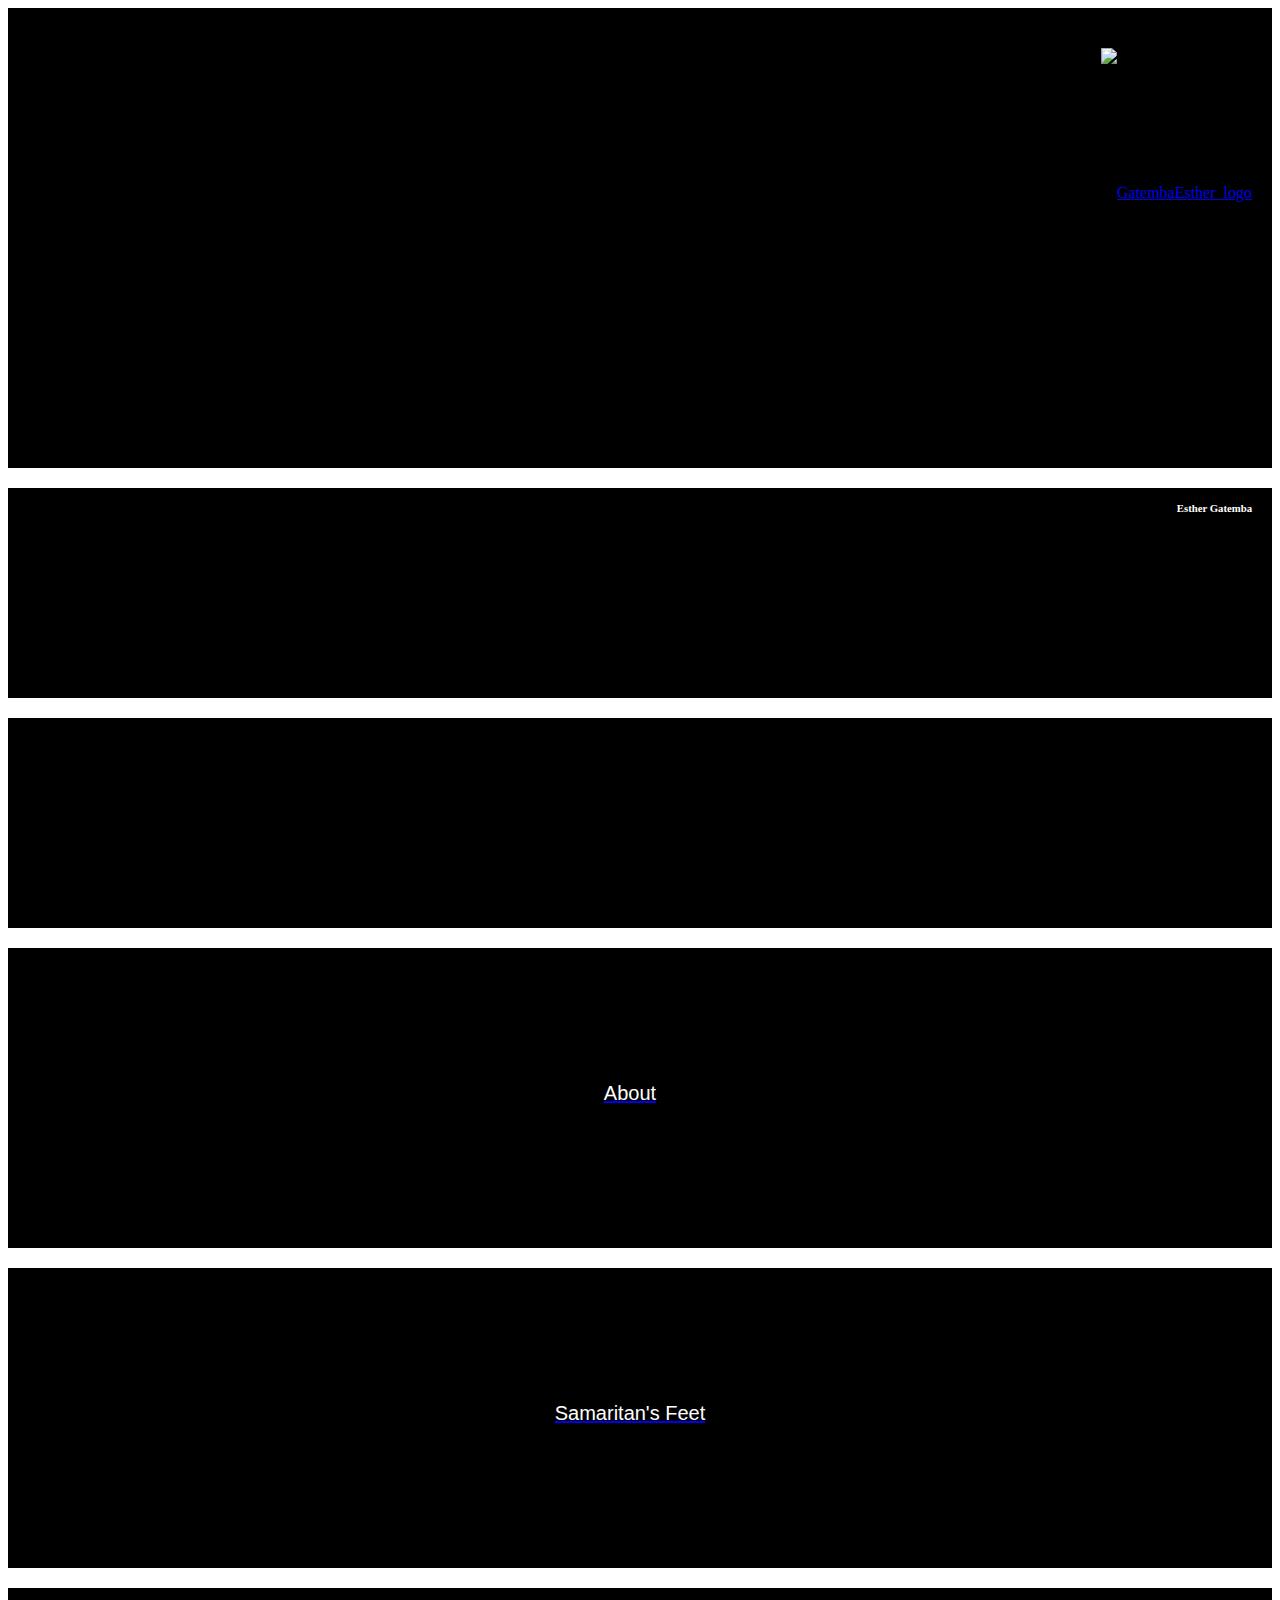
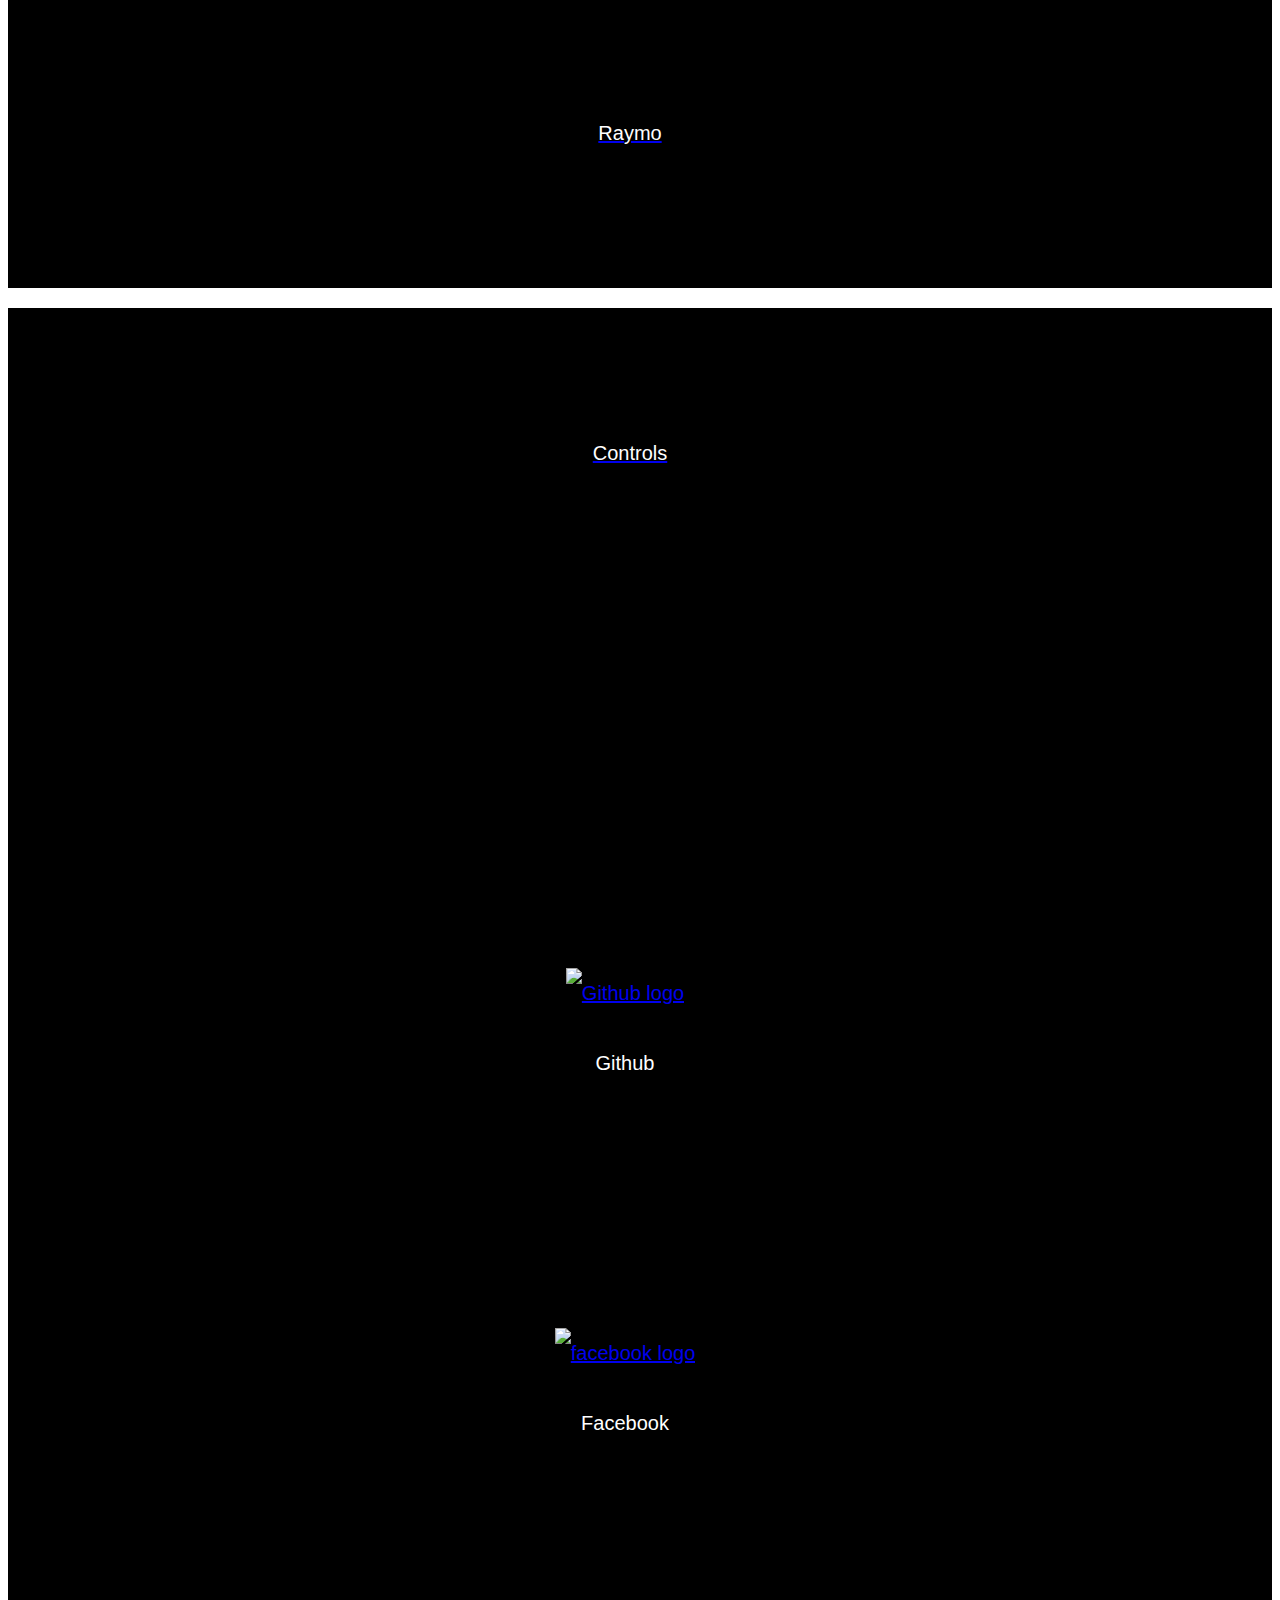
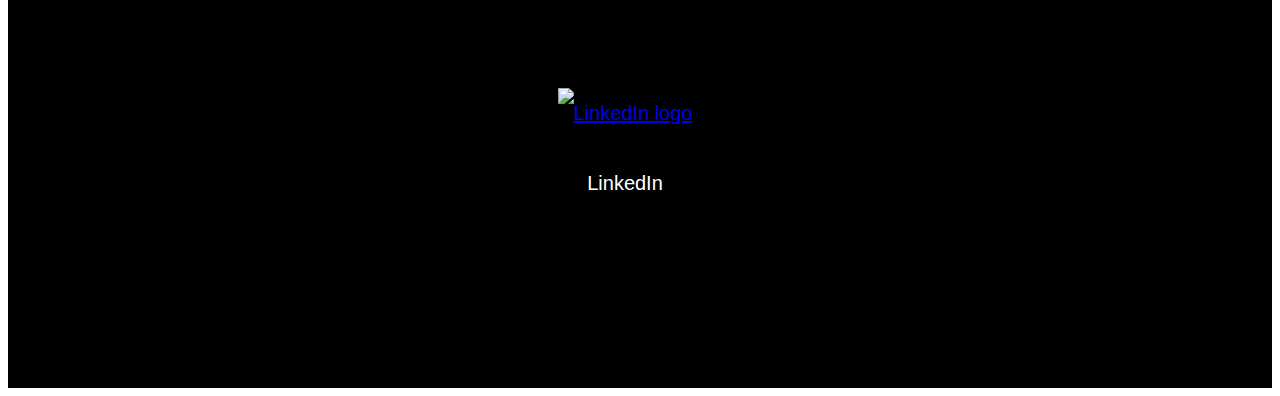
==== commit 4a761eb8: "fix homepage" ====
--- a/index.html
+++ b/index.html
@@ -1,4 +1,4 @@
-<DOCTYPE html>
+<!DOCTYPE html>
   <html>
   <head>
     <!--meta tags --->
@@ -16,91 +16,91 @@
     <link href="https://fonts.googleapis.com/css?family=Alegreya+Sans+SC|Poppins" rel="stylesheet">
 
   </head>
-  <div class="container-fluid">
-    <div class="row">
-      <!--- boxes---->
-      <div class="col-12 col-sm-6 col-md-3 col-lg-3 no-padding">
-        <a href="index.html">
-        <div class="box logo">
-          <img src="lib/img/Esther-logo-2.png" alt="GatembaEsther_logo">
+  <body>
+    <div class="container-fluid">
+      <div class="row">
+        <!--- boxes---->
+        <div class="col-12 col-sm-6 col-md-3 col-lg-3 no-padding">
+          <a href="index.html">
+          <div class="box logo">
+            <img src="lib/img/Esther-logo-2.png" alt="GatembaEsther_logo">
+          </a>
+          <h6>Esther Gatemba</h6>
+          </div>
+        </div>
+        <!---box1--->
+        <div class="col-12 col-sm-6 col-md-3 col-lg-3 no-padding">
+          <div class=" box1">
+          </div></a>
         </a>
-        <h6> Esther Gatemba</h6>
         </div>
-      </div>
-      <!---box1--->
-      <div class="col-12 col-sm-6 col-md-3 col-lg-3 no-padding">
-        <div class=" box1">
-        </div></a>
-      </a>
-      </div>
-      <!-- box2--->
-      <div class="col-12 col-sm-6 col-md-3 col-lg-3 no-padding">
-        <div class=" box2">
-          <p> empty </p>
+        <!-- box2--->
+        <div class="col-12 col-sm-6 col-md-3 col-lg-3 no-padding">
+          <div class=" box2">
+            <p> empty </p>
+          </div>
         </div>
-      </div>
-      <!---box3--->
-      <div class="col-12 col-sm-6 col-md-3 col-lg-3 no-padding">
-        <div class=" box3">
-          <p> empty</p>
+        <!---box3--->
+        <div class="col-12 col-sm-6 col-md-3 col-lg-3 no-padding">
+          <div class=" box3">
+            <p> empty</p>
+          </div>
         </div>
-      </div>
-      <!--box4 about-->
-      <div class="col-12 col-sm-6 col-md-3 col-lg-3 no-padding">
-        <a href="about.html">
-        <div class="box box4">
-          <p> About</p>
-        </div></a>
-      </div>
-      <!---box5 samaritan's feet--->
-      <div class="col-12 col-sm-6 col-md-3 col-lg-3 no-padding">
-        <a href="page1.html">
-          <div class="box box5">
-          <p>Samaritan's Feet</p>
-        </div></a>
-      </div>
-      <!---box6 Raymo--->
-      <div class="col-12 col-sm-6 col-md-3 col-lg-3 no-padding">
-        <a href="raymo.html">
-          <div class="box box6">
-          <p>  Raymo</p>
-        </div></a>
-      </div>
-      <!---box7 Controls---->
-      <div class="col-12 col-sm-6 col-md-3 col-lg-3 no-padding">
-        <a href="controls.html">
-        <div class="box box7">
-          <p> Controls</p>
-        </div></a>
-      </div>
-      <!-----box8 Pillowsite---->
-      <div class="col-12 col-sm-6 col-md-3 col-lg-3 no-padding">
-        <div class="box box8">
+        <!--box4 about-->
+        <div class="col-12 col-sm-6 col-md-3 col-lg-3 no-padding">
+          <a href="about.html">
+          <div class="box box4">
+            <p> About</p>
+          </div></a>
         </div>
-      </div>
-      <!---box9 site map---->
-      <div class="col-12 col-sm-6 col-md-3 col-lg-3 no-padding">
-        <div class=" box9">
-          <a href="https://esthergatemba.github.io/flipStitchPillow.esthergatemba.io/"><img src="lib/img/Github-Mark-Light-120px-plus.png" class="box" alt="Github logo" height="60"><br></a><p> Github</p>
+        <!---box5 samaritan's feet--->
+        <div class="col-12 col-sm-6 col-md-3 col-lg-3 no-padding">
+          <a href="smrtn.html">
+            <div class="box box5">
+            <p>Samaritan's Feet</p>
+          </div></a>
         </div>
-      </div>
-      <!---box10 ---->
-      <div class="col-12 col-sm-6 col-md-3 col-lg-3 no-padding">
-        <div class=" box10">
-          <a href="facebook link"><img src="lib/img/FB-f-Logo__white_144.png" class="box" alt="facebook logo" height="60"><br></a><p> Facebook</p>
+        <!---box6 Raymo--->
+        <div class="col-12 col-sm-6 col-md-3 col-lg-3 no-padding">
+          <a href="raymo.html">
+            <div class="box box6">
+            <p>  Raymo</p>
+          </div></a>
         </div>
-      </div>
-      <!---box11---->
-      <div class="col-12 col-sm-6 col-md-3 col-lg-3 no-padding">
-        <div class=" box11">
-          <a href="Linked in"><img src="lib/img/In-White-121px-R.png" class="box" alt="LinkedIn logo" height="60"><br></a><p>LinkedIn</p>
+        <!---box7 Controls---->
+        <div class="col-12 col-sm-6 col-md-3 col-lg-3 no-padding">
+          <a href="controls.html">
+          <div class="box box7">
+            <p> Controls</p>
+          </div></a>
+        </div>
+        <!---box8 Pillowsite---->
+        <div class="col-12 col-sm-6 col-md-3 col-lg-3 no-padding">
+          <div class="box box8">
+          </div>
+        </div>
+        <!---box9 site map---->
+        <div class="col-12 col-sm-6 col-md-3 col-lg-3 no-padding">
+          <div class=" box9">
+            <a href="https://esthergatemba.github.io/flipStitchPillow.esthergatemba.io/"><img src="lib/img/Github-Mark-Light-120px-plus.png" class="box" alt="Github logo" height="60"><br></a><p> Github</p>
+          </div>
+        </div>
+        <!---box10 ---->
+        <div class="col-12 col-sm-6 col-md-3 col-lg-3 no-padding">
+          <div class=" box10">
+            <a href="facebook link"><img src="lib/img/FB-f-Logo__white_144.png" class="box" alt="facebook logo" height="60"><br></a><p> Facebook</p>
+          </div>
+        </div>
+        <!---box11---->
+        <div class="col-12 col-sm-6 col-md-3 col-lg-3 no-padding">
+          <div class=" box11">
+            <a href="Linked in"><img src="lib/img/In-White-121px-R.png" class="box" alt="LinkedIn logo" height="60"><br></a><p>LinkedIn</p>
+          </div>
         </div>
       </div>
     </div>
-  </div>
-  <script src="https://code.jquery.com/jquery-3.2.1.slim.min.js" integrity="sha384-KJ3o2DKtIkvYIK3UENzmM7KCkRr/rE9/Qpg6aAZGJwFDMVNA/GpGFF93hXpG5KkN" crossorigin="anonymous"></script>
   <script src="https://cdnjs.cloudflare.com/ajax/libs/popper.js/1.12.3/umd/popper.min.js" integrity="sha384-vFJXuSJphROIrBnz7yo7oB41mKfc8JzQZiCq4NCceLEaO4IHwicKwpJf9c9IpFgh" crossorigin="anonymous"></script>
-  <script src="https://maxcdn.bootstrapcdn.com/bootstrap/4.0.0-beta.2/js/bootstrap.min.js" integrity=
+  <script src="https://maxcdn.bootstrapcdn.com/bootstrap/4.0.0-beta.2/js/bootstrap.min.js"></script>
 </body>
 
 
--- a/lib/layoutstyle.css
+++ b/lib/layoutstyle.css
@@ -72,7 +72,7 @@
   background-color: black;
   height: 300px;
   color: white;
-  text-align: right;
+  text-align: center;
   line-height: 290px;
   padding-right: 20px;
   font-family: 'Quicksand', sans-serif;
@@ -84,7 +84,7 @@
   background-color: black;
   height: 300px;
   color: white;
-  text-align: right;
+  text-align: center;
   line-height: 290px;
   padding-right: 20px;
   font-family: 'Quicksand', sans-serif;
@@ -96,7 +96,7 @@
   background-color: black;
   height: 300px;
   color: white;
-  text-align: right;
+  text-align: center;
   line-height: 290px;
   padding-right: 20px;
   font-family: 'Quicksand', sans-serif;
@@ -108,7 +108,7 @@
   background-color: black;
   height: 300px;
   color: white;
-  text-align: right;
+  text-align: center;
   line-height: 290px;
   padding-right: 20px;
   font-family: 'Quicksand', sans-serif;
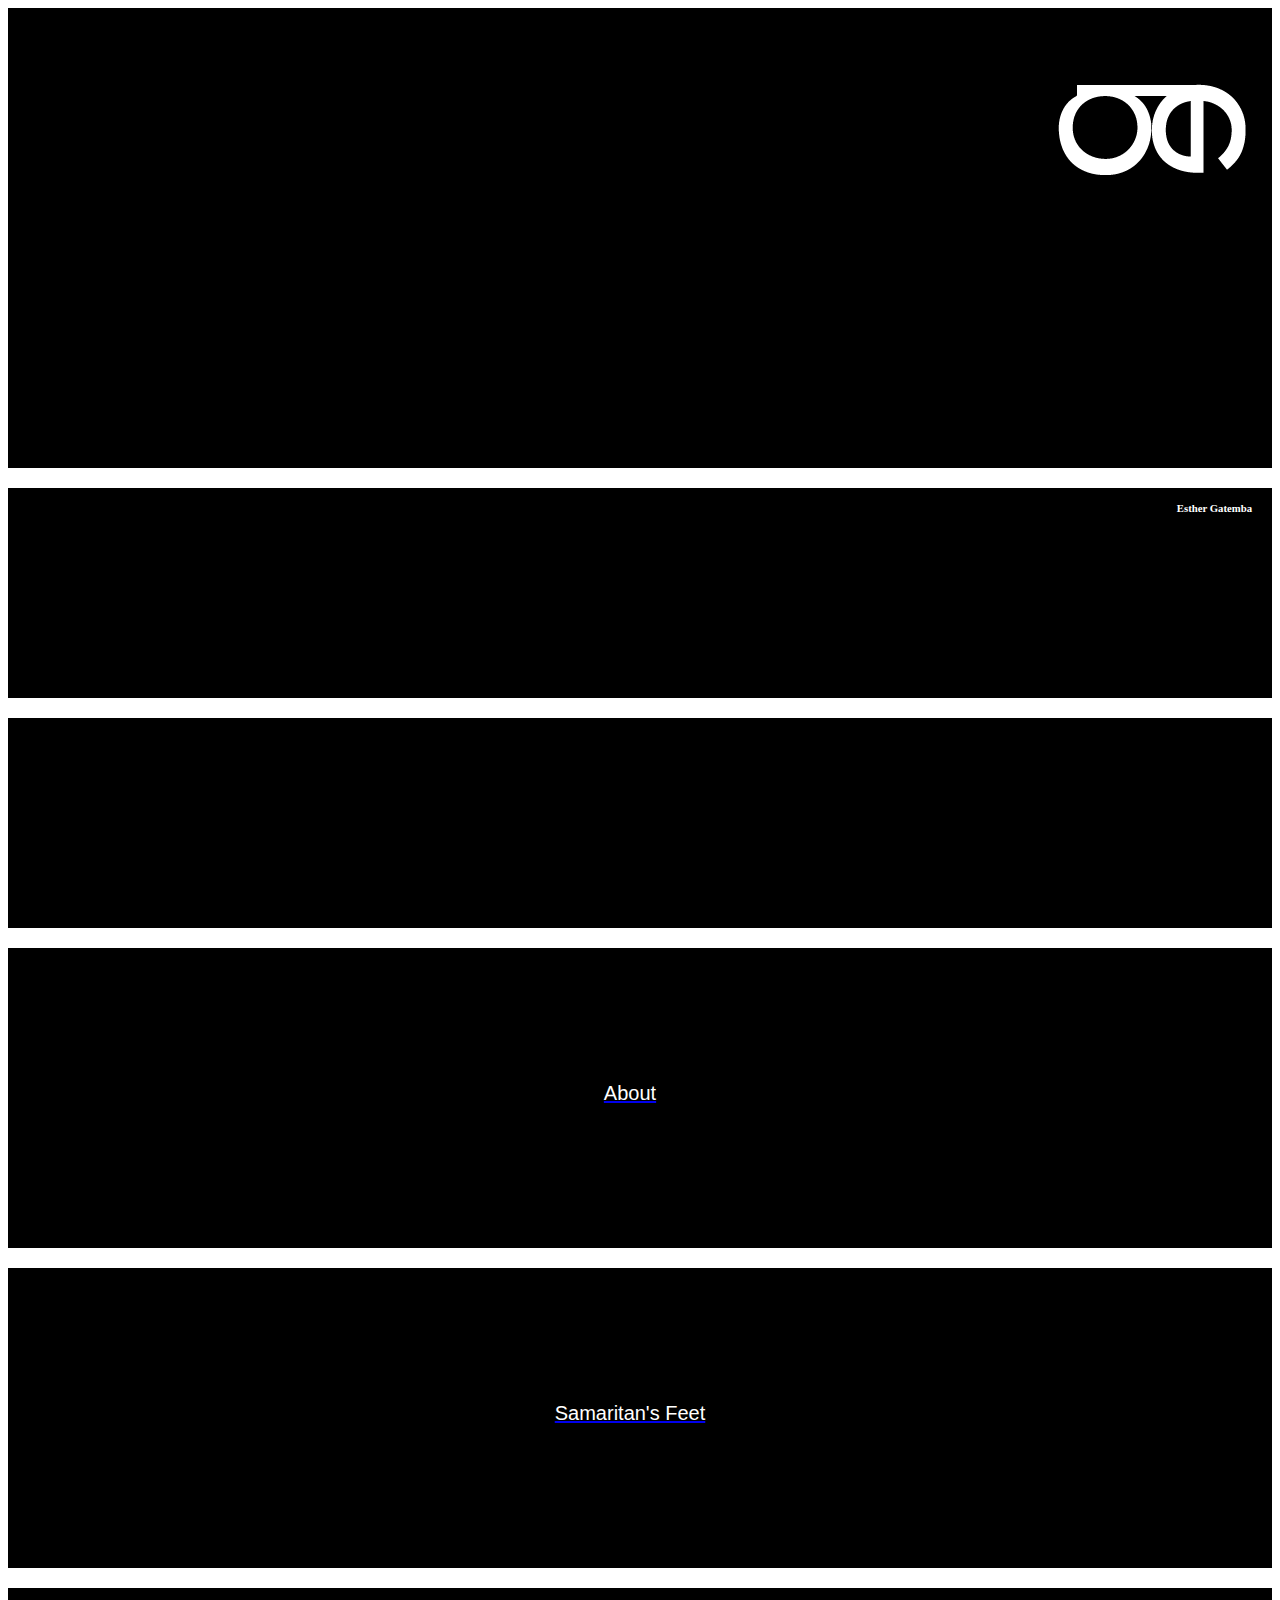
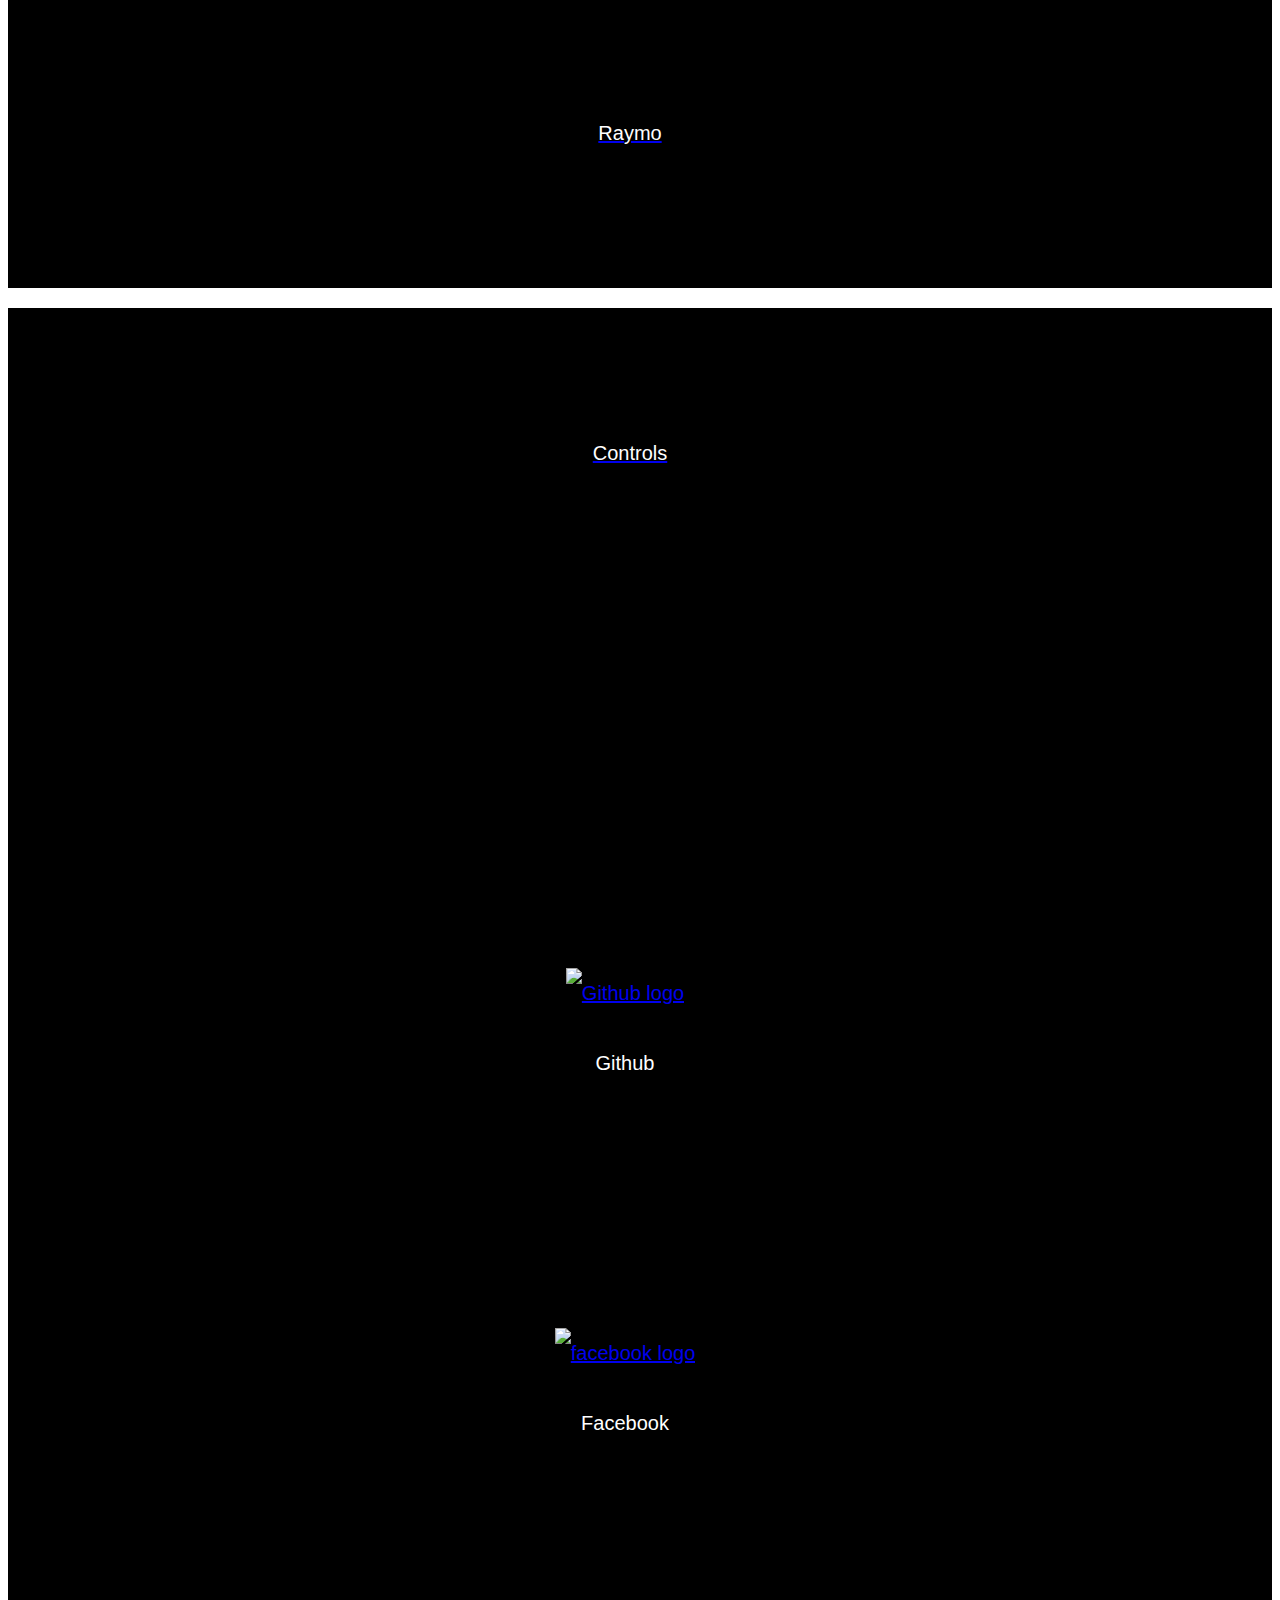
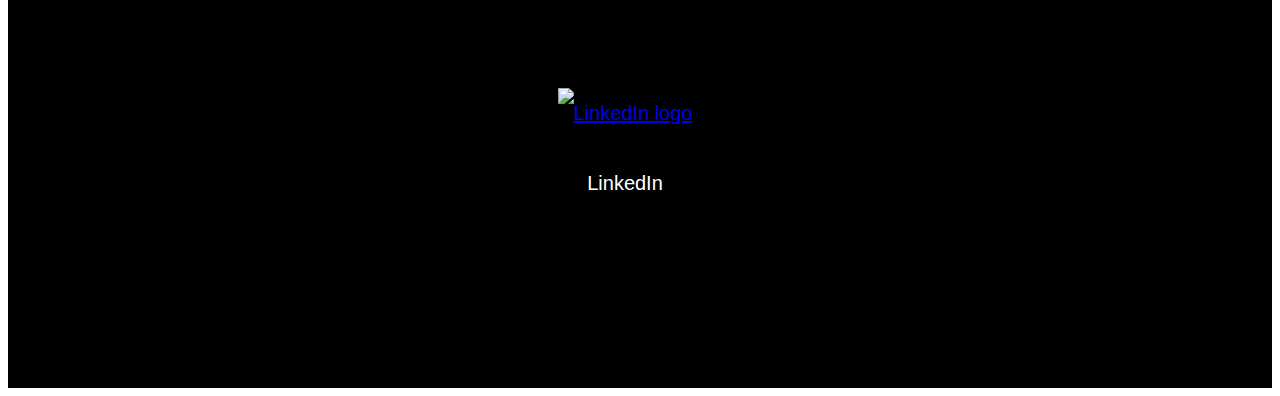
==== commit e350501a: "fixed image" ====
--- a/index.html
+++ b/index.html
@@ -23,7 +23,7 @@
         <div class="col-12 col-sm-6 col-md-3 col-lg-3 no-padding">
           <a href="index.html">
           <div class="box logo">
-            <img src="lib/img/Esther-logo-2.png" alt="GatembaEsther_logo">
+            <img src="lib/img/Esther-Logo-2.png" alt="GatembaEsther_logo">
           </a>
           <h6>Esther Gatemba</h6>
           </div>
@@ -82,7 +82,7 @@
         <!---box9 site map---->
         <div class="col-12 col-sm-6 col-md-3 col-lg-3 no-padding">
           <div class=" box9">
-            <a href="https://esthergatemba.github.io/flipStitchPillow.esthergatemba.io/"><img src="lib/img/Github-Mark-Light-120px-plus.png" class="box" alt="Github logo" height="60"><br></a><p> Github</p>
+            <a href="github link"><img src="lib/img/GitHub-Mark-Light-120px-plus.png" class="box" alt="Github logo" height="60"><br></a><p> Github</p>
           </div>
         </div>
         <!---box10 ---->
